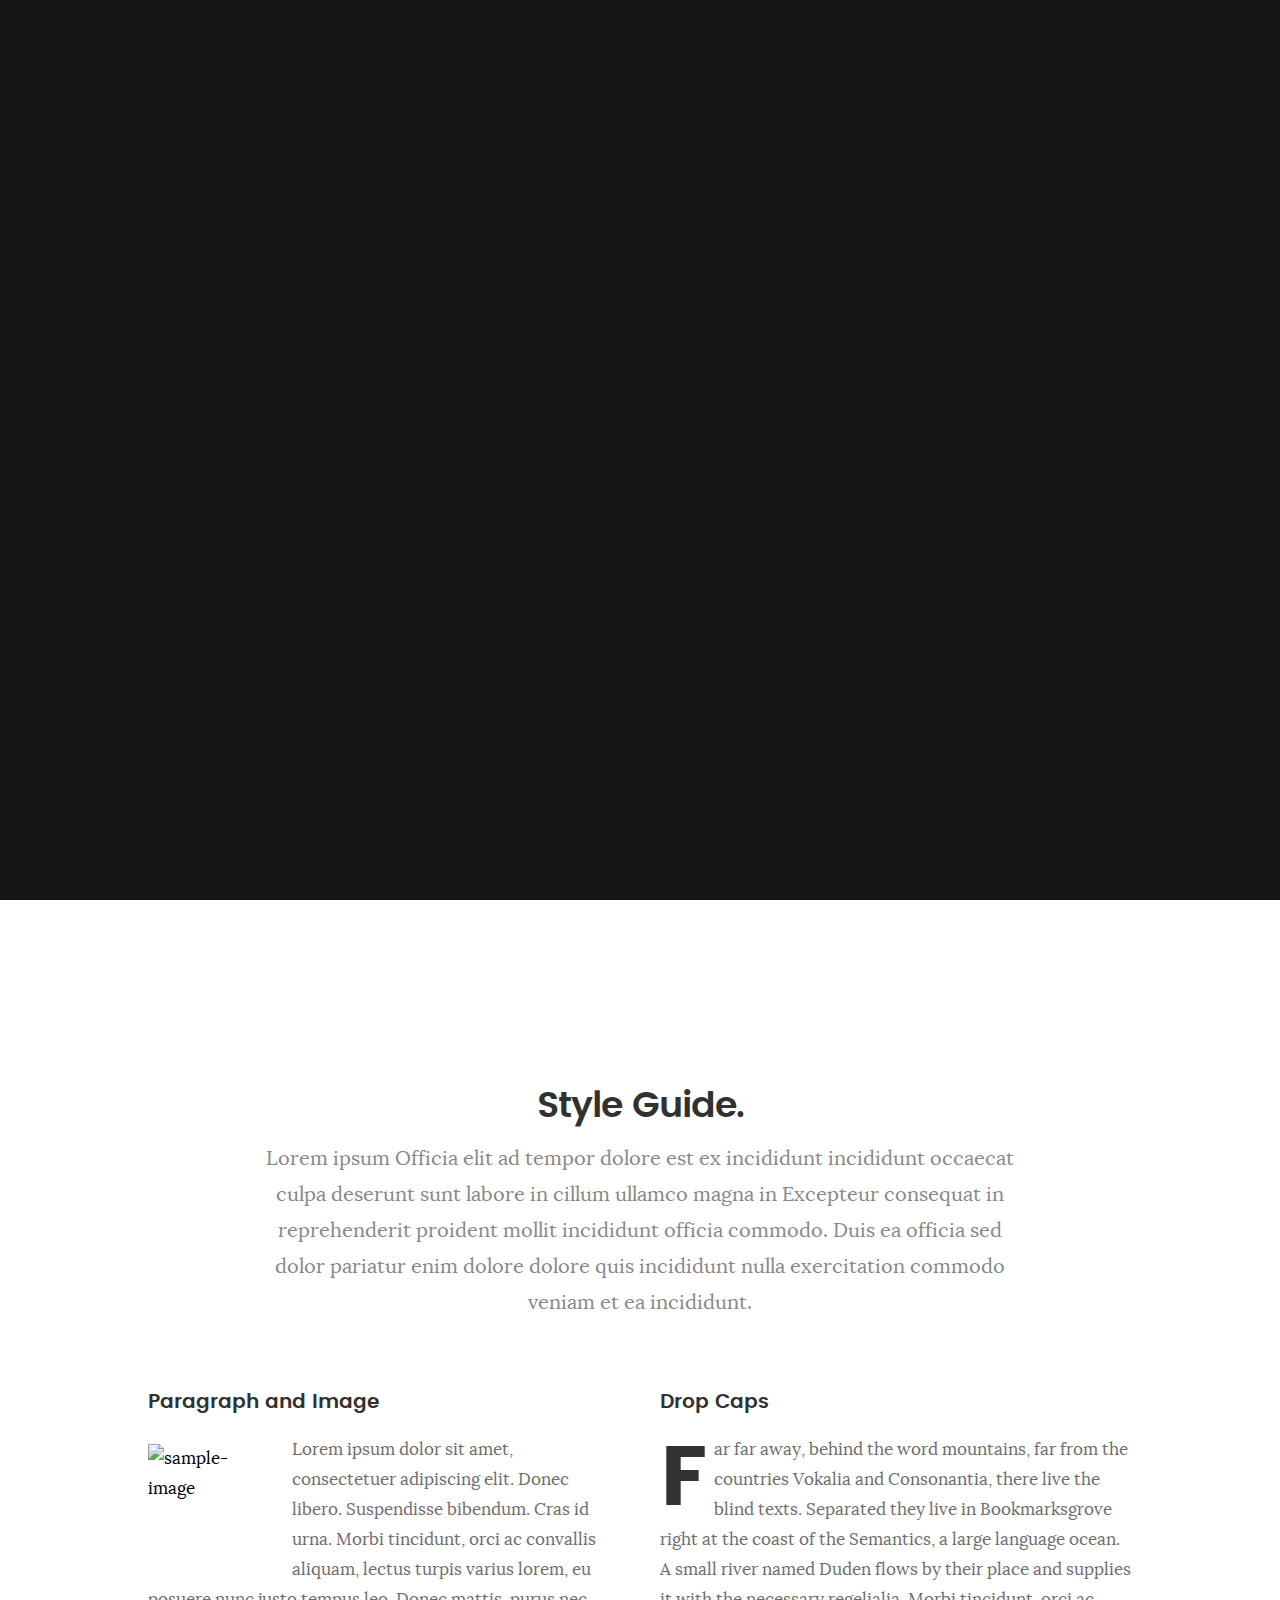
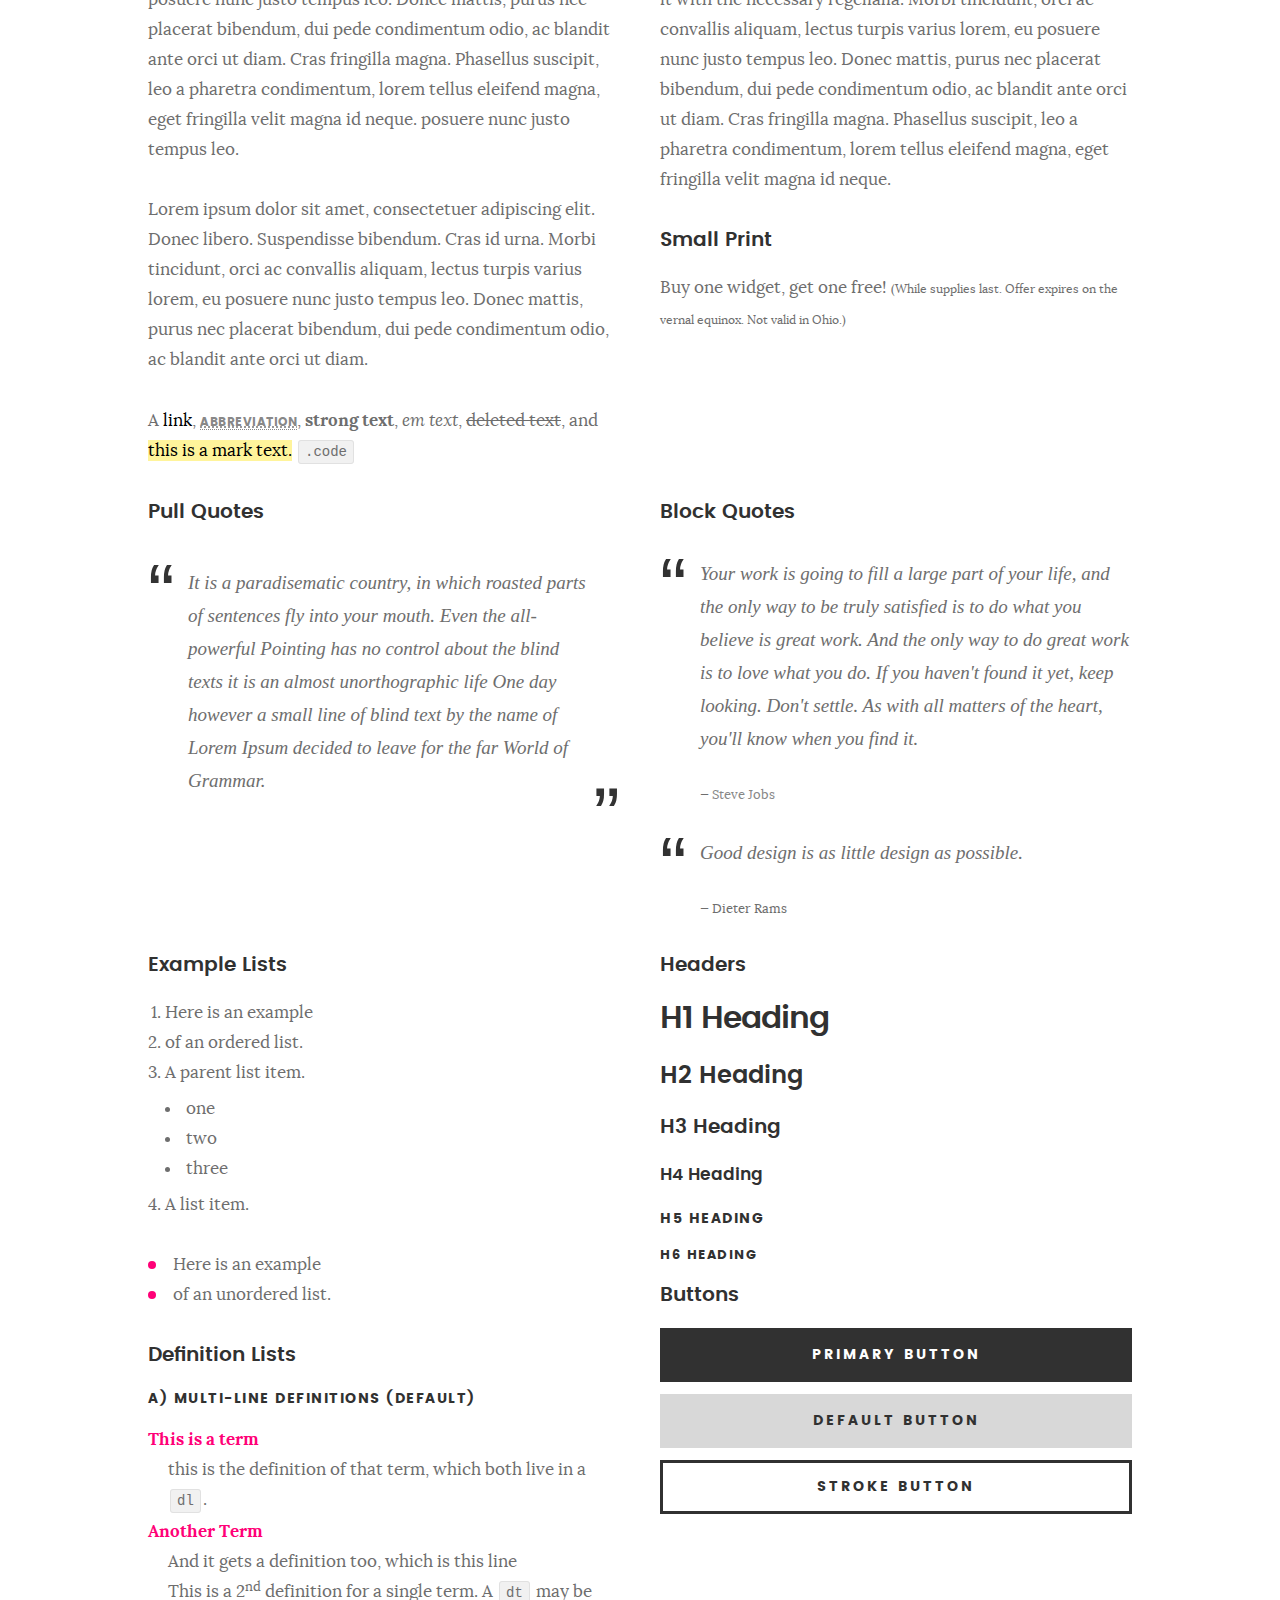
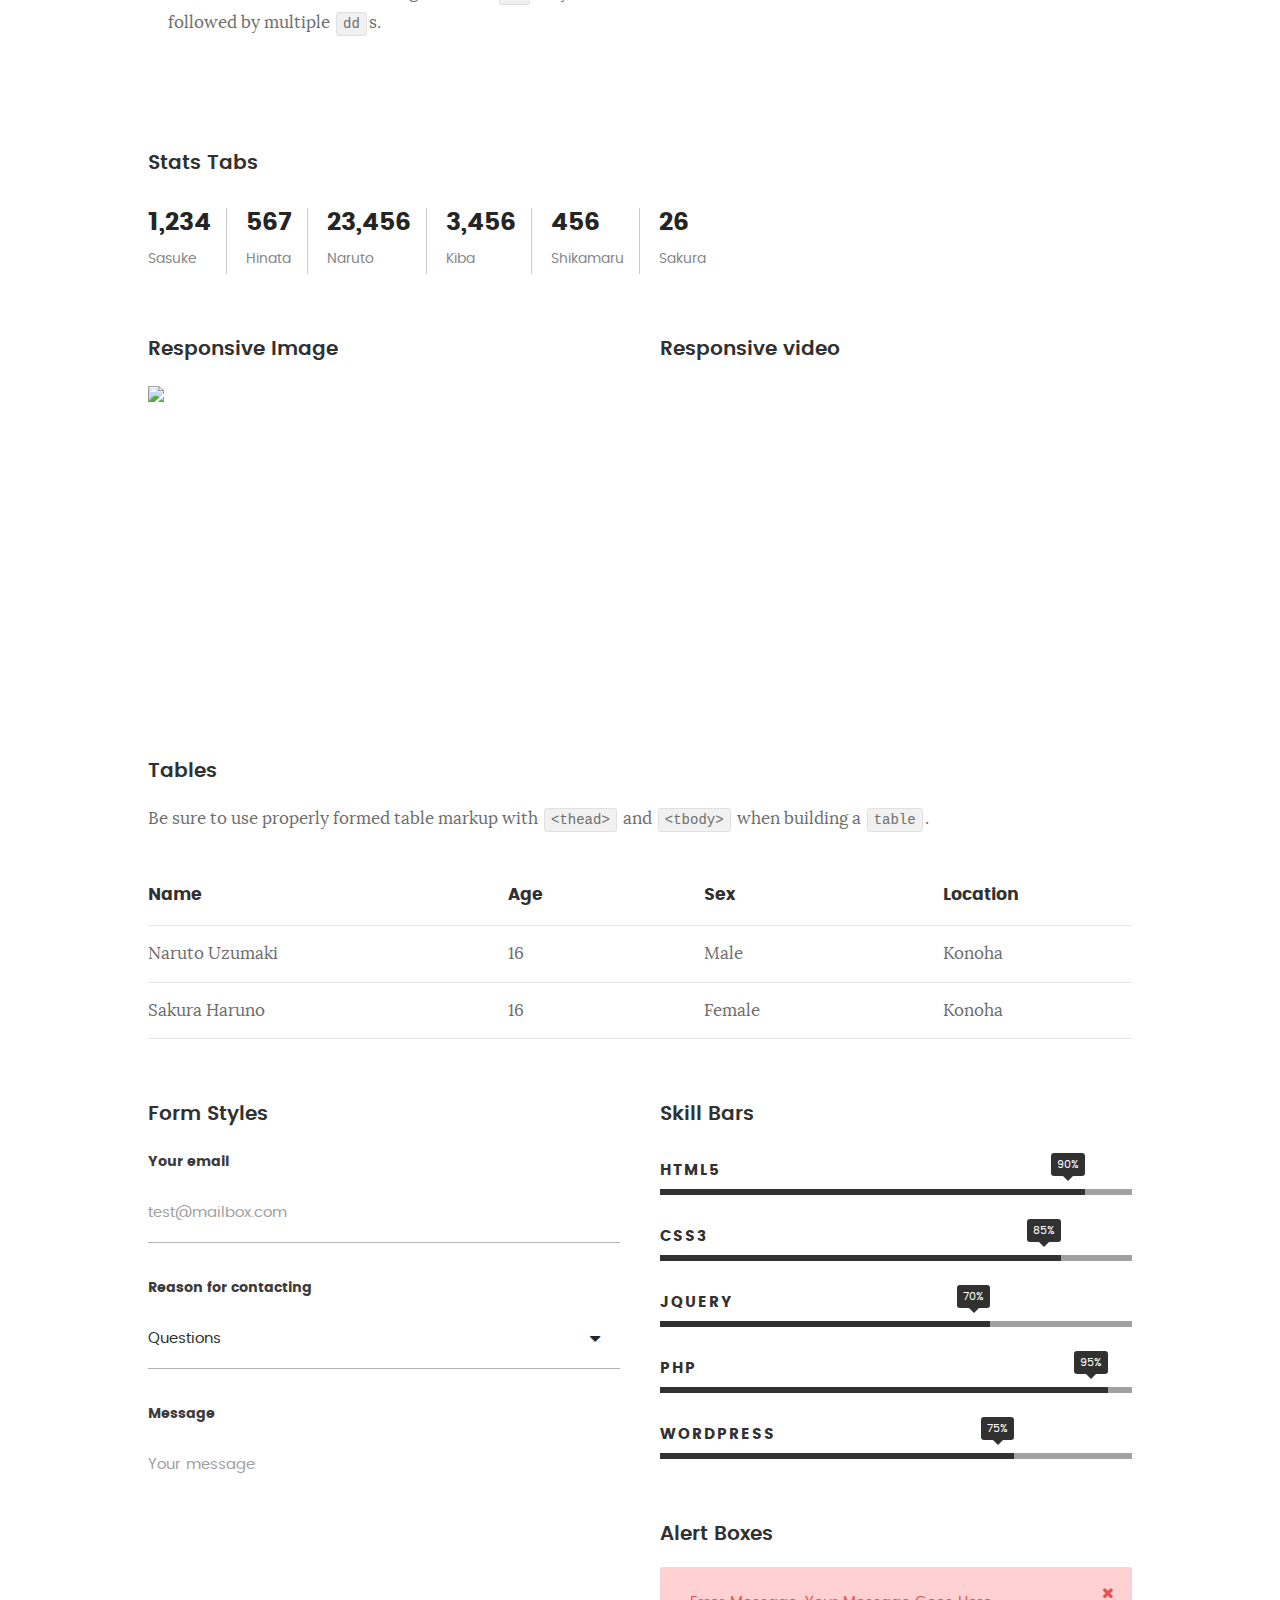
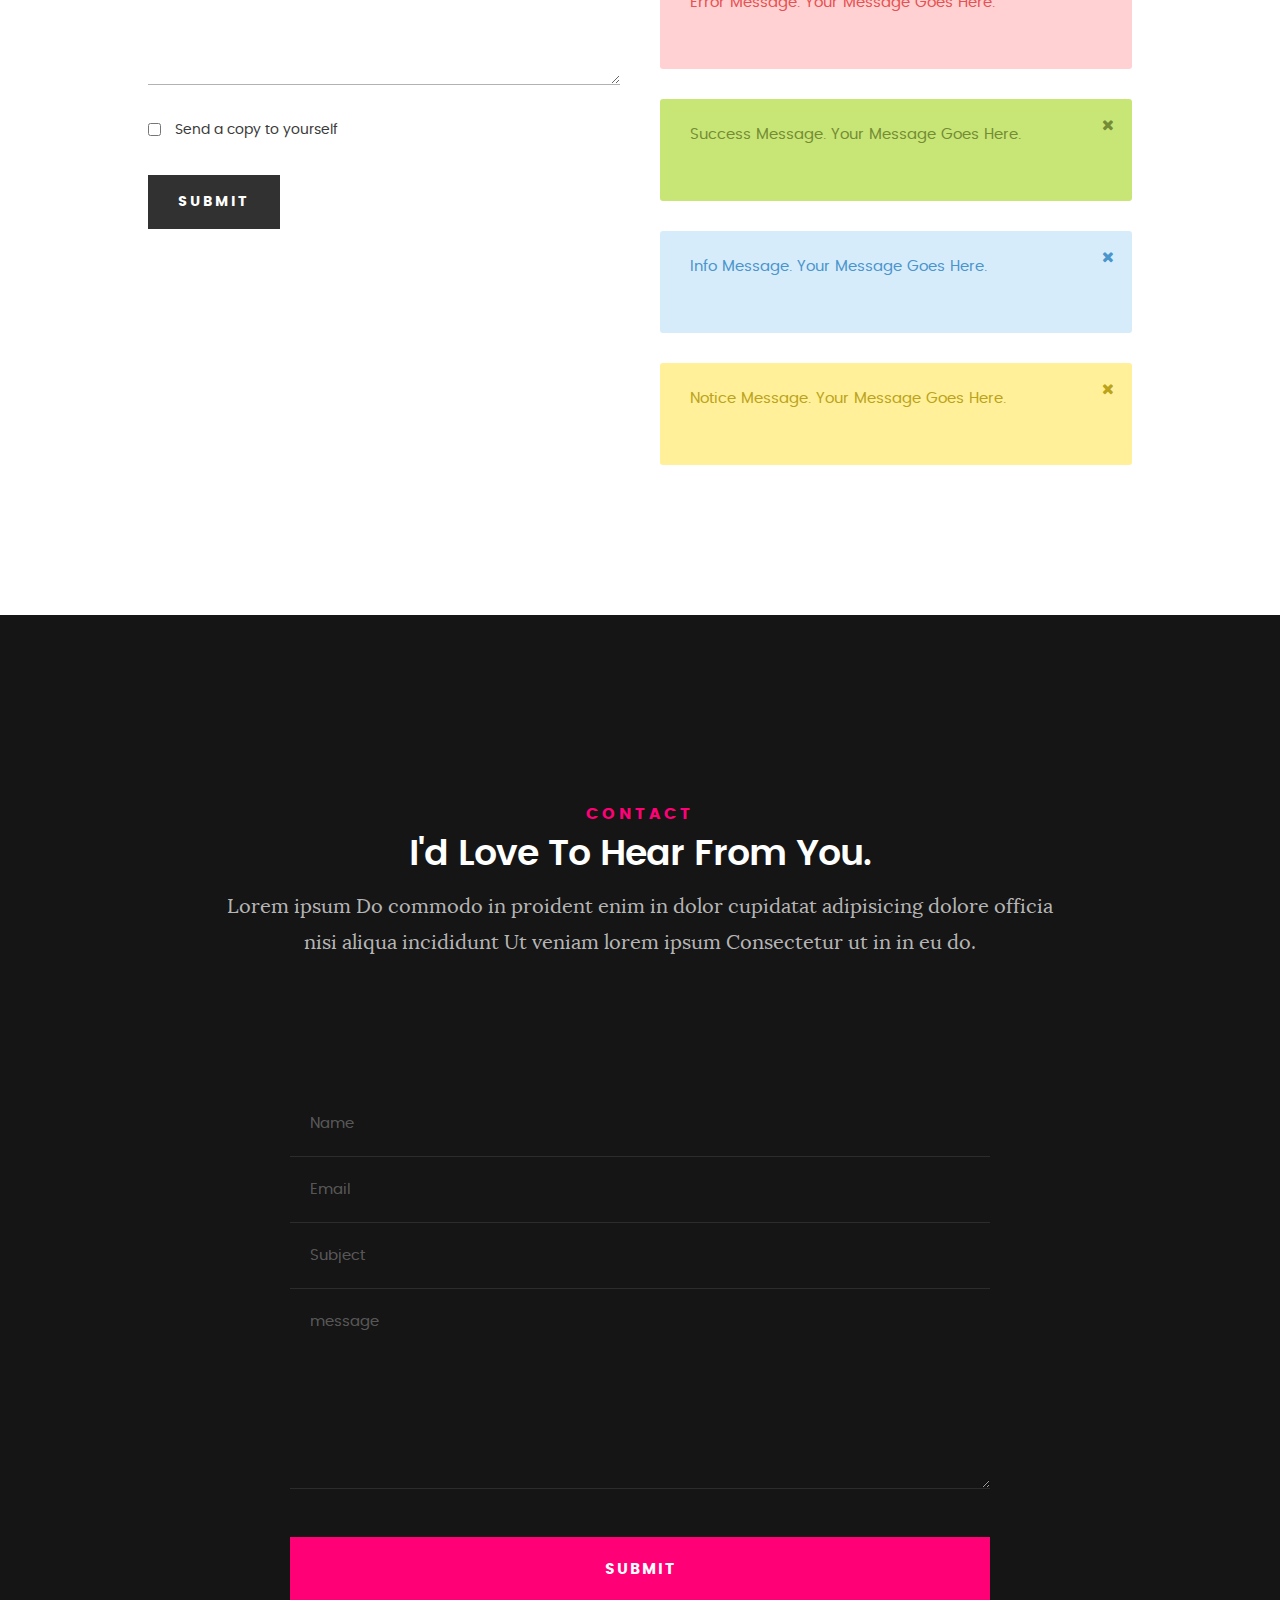
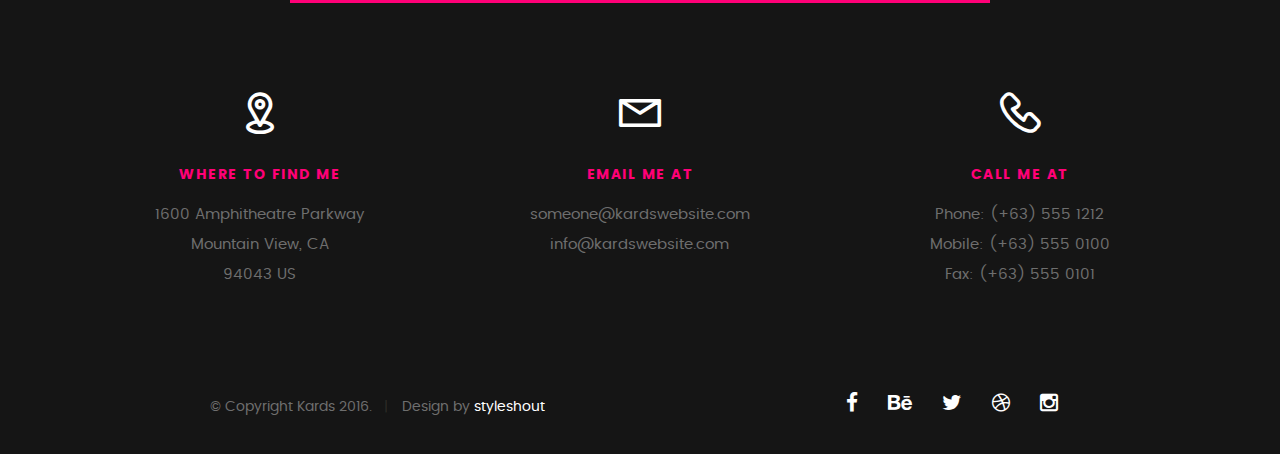
==== styles.html @ dcba4e12 "chore: adding githup-pages template" ====
<!DOCTYPE html>
<!--[if IE 8 ]><html class="no-js oldie ie8" lang="en"> <![endif]-->
<!--[if IE 9 ]><html class="no-js oldie ie9" lang="en"> <![endif]-->
<!--[if (gte IE 9)|!(IE)]><!--><html class="no-js" lang="en"> <!--<![endif]-->
<head>

   <!--- basic page needs
   ================================================== -->
   <meta charset="utf-8">
	<title>Style Demo - Kards</title>
	<meta name="description" content="">  
	<meta name="author" content="">

   <!-- mobile specific metas
   ================================================== -->
	<meta name="viewport" content="width=device-width, initial-scale=1, maximum-scale=1">

 	<!-- CSS
   ================================================== -->
   <link rel="stylesheet" href="css/base.css">  
   <link rel="stylesheet" href="css/main.css">
   <link rel="stylesheet" href="css/vendor.css">

   <style type="text/css" media="screen">

   	#styles { 
   		background: white;
   		padding-top: 12rem;
   		padding-bottom: 12rem;
   	}
   	#styles .row {
   		max-width: 1024px;
     	}
     	#styles .section-intro {
   		max-width: 800px;
     	}
      	
   </style>       

   <!-- script
   ================================================== -->
	<script src="js/modernizr.js"></script>
	<script src="js/pace.min.js"></script>

   <!-- favicons
	================================================== -->
	<link rel="icon" type="image/png" href="favicon.png">

</head>

<body id="top">

	<!-- header 
   ================================================== -->
   <header>   	
   	<div class="row">

   		<div class="top-bar">
   			<a class="menu-toggle" href="#"><span>Menu</span></a>

	   		<div class="logo">
		         <a href="index.html">CVMOHAMAD</a>
		      </div>		      

		   	<nav id="main-nav-wrap">
					<ul class="main-navigation">
						<li><a href="index.html#intro" title="">Home</a></li>
						<li><a href="index.html#about" title="">About</a></li>
						<li><a href="index.html#resume" title="">Resume</a></li>
						<li><a href="index.html#portfolio" title="">Portfolio</a></li>
						<li><a href="index.html#services" title="">Services</a></li>					
						<li><a class="smoothscroll"  href="#contact" title="">Contact</a></li>	
						<li><a href="styles.html" title="">Style Demo</a></li>				
					</ul>
				</nav>    		
   		</div> <!-- /top-bar --> 
   		
   	</div> <!-- /row --> 		
   </header> <!-- /header -->

	<!-- intro section
   ================================================== -->
   <section id="intro">   

   	<div class="intro-overlay"></div>	

   	<div class="intro-content">
   		<div class="row">

   			<div class="col-twelve">

	   			<h5>Hello, World.</h5>
	   			<h1>I'm Juan Dela Cruz.</h1>

	   			<p class="intro-position">
	   				<span>Front-end Developer</span>
	   				<span>UI/UX Designer</span> 
	   			</p>

	   			<a class="button stroke smoothscroll" href="#about" title="">More About Me</a>

	   		</div>  
   			
   		</div>   		 		
   	</div> <!-- /intro-content --> 

   	<ul class="intro-social">        
         <li><a href="#"><i class="fa fa-facebook"></i></a></li>
         <li><a href="#"><i class="fa fa-behance"></i></a></li>
         <li><a href="#"><i class="fa fa-twitter"></i></a></li>
         <li><a href="#"><i class="fa fa-dribbble"></i></a></li>
         <li><a href="#"><i class="fa fa-instagram"></i></a></li>
      </ul> <!-- /intro-social -->      	

   </section> <!-- /intro -->


   <!-- Style Demo
   ================================================== -->
   <section id="styles">

   	<div class="row section-intro">

   		<div class="col-twelve">

   			<h1>Style Guide.</h1>

   			<p class="lead">Lorem ipsum Officia elit ad tempor dolore est ex incididunt incididunt occaecat culpa deserunt sunt labore in cillum ullamco magna in Excepteur consequat in reprehenderit proident mollit incididunt officia commodo.
   			Duis ea officia sed dolor pariatur enim dolore dolore quis incididunt nulla exercitation commodo veniam et ea incididunt.</p>   			

   		</div>

     	</div> <!-- /row -->

     	<div class="row">

     		<div class="col-six tab-full">

		      <h3>Paragraph and Image</h3>

		      <p><a href="#"><img width="120" height="120" class="pull-left" alt="sample-image" src="images/sample-image.jpg"></a>
		  		Lorem ipsum dolor sit amet, consectetuer adipiscing elit. Donec libero. Suspendisse bibendum.
		  		Cras id urna. Morbi tincidunt, orci ac convallis aliquam, lectus turpis varius lorem, eu
		  		posuere nunc justo tempus leo. Donec mattis, purus nec placerat bibendum, dui pede condimentum
		  		odio, ac blandit ante orci ut diam. Cras fringilla magna. Phasellus suscipit, leo a pharetra
		  		condimentum, lorem tellus eleifend magna, eget fringilla velit magna id neque.
		  		posuere nunc justo tempus leo. </p>

		  		<p>
		  		Lorem ipsum dolor sit amet, consectetuer adipiscing elit. Donec libero. Suspendisse bibendum.
		  		Cras id urna. Morbi tincidunt, orci ac convallis aliquam, lectus turpis varius lorem, eu
		  		posuere nunc justo tempus leo. Donec mattis, purus nec placerat bibendum, dui pede condimentum
		  		odio, ac blandit ante orci ut diam.	
 			   </p>

            <p>A <a href="#">link</a>,
  			   <abbr title="this really isn't a very good description">abbreviation</abbr>,
  			   <strong>strong text</strong>,
            <em>em text</em>,
  			   <del>deleted text</del>, and
            <mark>this is a mark text.</mark>
            <code>.code</code>
          	</p>

         </div>

         <div class="col-six tab-full">

            <h3>Drop Caps</h3>

	         <p class="drop-cap">Far far away, behind the word mountains, far from the countries Vokalia and Consonantia,
	         there live the blind texts. Separated they live in Bookmarksgrove right at the coast of the
	         Semantics, a large language ocean. A small river named Duden flows by their place and supplies it with the necessary regelialia. Morbi tincidunt, orci ac convallis aliquam, lectus turpis varius lorem, eu	posuere nunc justo tempus leo. Donec mattis, purus nec placerat bibendum, dui pede condimentum odio, ac blandit ante orci ut diam. Cras fringilla magna. Phasellus suscipit, leo a pharetra condimentum, lorem tellus eleifend magna, eget fringilla velit magna id neque.
		  		</p>

		      <h3>Small Print</h3>

		      <p>Buy one widget, get one free!
		  		<small>(While supplies last. Offer expires on the vernal equinox. Not valid in Ohio.)</small>
		  		</p>

		   </div>	         

		</div> <!-- /row -->

		<div class="row">

		  	<div class="col-six tab-full">

		      <h3>Pull Quotes</h3>

		      <aside class="pull-quote">
				   <blockquote>
					   <p>It is a paradisematic country, in which roasted parts of
		            sentences fly into your mouth. Even the all-powerful Pointing has no control about the blind
		            texts it is an almost unorthographic life One day however a small line of blind text by the name
		            of Lorem Ipsum decided to leave for the far World of Grammar.</p>
					</blockquote>
				</aside>

		   </div>

		   <div class="col-six tab-full">

		      <h3>Block Quotes</h3>

		      <blockquote cite="http://where-i-got-my-info-from.com">
				   <p>Your work is going to fill a large part of your life, and the only way to be truly satisfied is
		         to do what you believe is great work. And the only way to do great work is to love what you do.
		         If you haven't found it yet, keep looking. Don't settle. As with all matters of the heart, you'll know when you find it.
		         </p>
		
					<cite>
					   <a href="#">Steve Jobs</a>
					</cite>
			   </blockquote>

		      <blockquote>
		         <p>Good design is as little design as possible.</p>
		         <cite>Dieter Rams</cite>
		      </blockquote>

		   </div>

		</div> <!-- /row -->

		<div class="row half-bottom">

		 	<div class="col-six tab-full">

		      <h3>Example Lists</h3>

		      <ol>
				   <li>Here is an example</li>
				   <li>of an ordered list.</li>
				   <li>A parent list item.
				   	<ul>
				   		<li>one</li>
				   		<li>two</li>
				   		<li>three</li>
				   	</ul>
				   </li>
				   <li>A list item.</li>
			   </ol>

		      <ul class="disc">
				   <li>Here is an example</li>
				   <li>of an unordered list.</li>
			   </ul>	

			   <h3>Definition Lists</h3>	            

		      <h5>a) Multi-line Definitions (default)</h5>

		      <dl>
				   <dt><strong>This is a term</strong></dt>
				      <dd>this is the definition of that term, which both live in a <code>dl</code>.</dd>
				   <dt><strong>Another Term</strong></dt>
				      <dd>And it gets a definition too, which is this line</dd>
				      <dd>This is a 2<sup>nd</sup> definition for a single term. A <code>dt</code> may be followed by multiple <code>dd</code>s.</dd>
			   </dl>

		   </div>

		   <div class="col-six tab-full">		                  

		      <h3>Headers</h3>

		      <h1>H1 Heading</h1>
		      <h2>H2 Heading</h2>
		      <h3>H3 Heading</h3>
		      <h4>H4 Heading</h4>
		      <h5>H5 Heading</h5>
		      <h6>H6 Heading</h6>

		      <h3>Buttons</h3>

		    	<p>
		     		<a class="button button-primary full-width" href="#">Primary Button</a>
		     		<a class="button full-width" href="#">Default Button</a>
		     		<a class="button stroke full-width" href="#">Stroke Button</a>
		     	</p>

		   </div>

		</div> <!-- /row -->

		<div class="row">

		   <div class="col-twelve">

		    	<h3>Stats Tabs</h3>

		      <ul class="stats-tabs">
				   <li><a href="#">1,234 <em>Sasuke</em></a></li>
				   <li><a href="#">567 <em>Hinata</em></a></li>
				   <li><a href="#">23,456 <em>Naruto</em></a></li>
				   <li><a href="#">3,456 <em>Kiba</em></a></li>
				   <li><a href="#">456 <em>Shikamaru</em></a></li>
				   <li><a href="#">26 <em>Sakura</em></a></li>
				</ul>	      		

		   </div>	      	

		</div> <!-- /row -->

		<div class="row half-bottom">

      	<div class="col-six tab-full">

      		<h3>Responsive Image</h3>

      		<p><img src="images/portfolio/modals/m-lighthouse.jpg"></p>

      	</div>

      	<div class="col-six tab-full">

      		<h3>Responsive video</h3>

      		<div class="fluid-video-wrapper">
                  <iframe src="http://player.vimeo.com/video/14592941?title=0&amp;byline=0&amp;portrait=0&amp;color=F64B39" width="500" height="281" frameborder="0" webkitallowfullscreen mozallowfullscreen allowfullscreen></iframe> 
            </div>

      	</div>
      	
      </div> <!-- /row -->

      <div class="row add-bottom">

      	<div class="col-twelve">

      		<h3>Tables</h3>
      		<p>Be sure to use properly formed table markup with <code>&lt;thead&gt;</code> and <code>&lt;tbody&gt;</code> when building a <code>table</code>.</p>

      		<div class="table-responsive">

      			<table>
					  <thead>
					    <tr>
					      <th>Name</th>
					      <th>Age</th>
					      <th>Sex</th>
					      <th>Location</th>					    
					    </tr>
					  </thead>
					  <tbody>
					    <tr>
					      <td>Naruto Uzumaki</td>
					      <td>16</td>
					      <td>Male</td>
					      <td>Konoha</td>					    
					    </tr>
					    <tr>
					      <td>Sakura Haruno</td>
					      <td>16</td>
					      <td>Female</td>
					      <td>Konoha</td>			    
					    </tr>
					  </tbody>
					</table>

      		</div>     		

      	</div>
      	
      </div> <!--row -->

      <div class="row">

		   <div class="col-six tab-full">

		      <h3>Form Styles</h3>

		         <form>
			        	<div>
			         	<label for="sampleInput">Your email</label>
			         	<input class="full-width" type="email" placeholder="test@mailbox.com" id="sampleInput">
			         </div>
			         <div>
			         	<label for="sampleRecipientInput">Reason for contacting</label>
			         	<div class="ss-custom-select">
			         		<select class="full-width" id="sampleRecipientInput">
				           		<option value="Option 1">Questions</option>
				           		<option value="Option 2">Report</option>
				           		<option value="Option 3">Others</option>
				         	</select>
			         	</div>			         	
			         </div>
			       
			       	<label for="exampleMessage">Message</label>
			       	<textarea class="full-width" placeholder="Your message" id="exampleMessage"></textarea>

			        	<label class="add-bottom">
			           	<input type="checkbox">			            
			           	<span class="label-text">Send a copy to yourself</span>
			        	</label>
			       
			        	<input class="button-primary" type="submit" value="Submit">

			      </form>	            

		      </div>

		      <div class="col-six tab-full">

		      		<h3>Skill Bars</h3>

		      		<ul class="skill-bars">
						   <li>
						   	<div class="progress percent90"><span>90%</span></div>
						   	<strong>HTML5</strong>
						   </li>
						   <li>
						   	<div class="progress percent85"><span>85%</span></div>
						   	<strong>CSS3</strong>
						   </li>
						   <li>
						   	<div class="progress percent70"><span>70%</span></div>
						   	<strong>JQuery</strong>
						   </li>
						   <li>
						   	<div class="progress percent95"><span>95%</span></div>
						   	<strong>PHP</strong>
						   </li>
						   <li>

						   	<div class="progress percent75"><span>75%</span></div>
						   	<strong>Wordpress</strong>
						   </li>
		      
						</ul> <!-- /skill-bars -->

			        
			        <h3>Alert Boxes</h3> 
			        
			        <div class="alert-box ss-error hideit">
				        <p>Error Message. Your Message Goes Here.</p>
				        <i class="fa fa-times close"></i>
			        </div><!-- /error -->
			        
			        <div class="alert-box ss-success hideit">
				        <p>Success Message. Your Message Goes Here.</p>
				        <i class="fa fa-times close"></i>
			        </div><!-- /success -->
			        
			        <div class="alert-box ss-info hideit">
				         <p>Info Message. Your Message Goes Here.</p>
				        <i class="fa fa-times close"></i>
			        </div><!-- /info -->
			        
			        <div class="alert-box ss-notice hideit">
				        <p>Notice Message. Your Message Goes Here.</p>
				        <i class="fa fa-times close"></i>
			        </div><!-- /notice -->
			        
			  </div>	         

		</div> <!-- /row -->
		   	
   </section> <!--styles -->	

	
   <!-- contact
   ================================================== -->
	<section id="contact">

		<div class="row section-intro">
   		<div class="col-twelve">

   			<h5>Contact</h5>
   			<h1>I'd Love To Hear From You.</h1>

   			<p class="lead">Lorem ipsum Do commodo in proident enim in dolor cupidatat adipisicing dolore officia nisi aliqua incididunt Ut veniam lorem ipsum Consectetur ut in in eu do.</p>

   		</div> 
   	</div> <!-- /section-intro -->

   	<div class="row contact-form">

   		<div class="col-twelve">

            <!-- form -->
            <form name="contactForm" id="contactForm" method="post" action="">
      			<fieldset>

                  <div class="form-field">
 						   <input name="contactName" type="text" id="contactName" placeholder="Name" value="" minlength="2" required="">
                  </div>
                  <div class="form-field">
	      			   <input name="contactEmail" type="email" id="contactEmail" placeholder="Email" value="" required="">
	               </div>
                  <div class="form-field">
	     				   <input name="contactSubject" type="text" id="contactSubject" placeholder="Subject" value="">
	               </div>                       
                  <div class="form-field">
	                 	<textarea name="contactMessage" id="contactMessage" placeholder="message" rows="10" cols="50" required=""></textarea>
	               </div>                      
                 <div class="form-field">
                     <button class="submitform">Submit</button>
                     <div id="submit-loader">
                        <div class="text-loader">Sending...</div>                             
       				      <div class="s-loader">
								  	<div class="bounce1"></div>
								  	<div class="bounce2"></div>
								  	<div class="bounce3"></div>
								</div>
							</div>
                  </div>

      			</fieldset>
      		</form> <!-- Form End -->

            <!-- contact-warning -->
            <div id="message-warning"></div>            
            <!-- contact-success -->
      		<div id="message-success">
               <i class="fa fa-check"></i>Your message was sent, thank you!<br>
      		</div>

         </div> <!-- /col-twelve -->
   		
   	</div> <!-- /contact-form -->

   	<div class="row contact-info">

   		<div class="col-four tab-full">

   			<div class="icon">
   				<i class="icon-pin"></i>
   			</div>

   			<h5>Where to find me</h5>

   			<p>
            1600 Amphitheatre Parkway<br>
            Mountain View, CA<br>
            94043 US
            </p>

   		</div>

   		<div class="col-four tab-full collapse">

   			<div class="icon">
   				<i class="icon-mail"></i>
   			</div>

   			<h5>Email Me At</h5>

   			<p>someone@kardswebsite.com<br>
			   	info@kardswebsite.com			     
			   </p>

   		</div>

   		<div class="col-four tab-full">

   			<div class="icon">
   				<i class="icon-phone"></i>
   			</div>

   			<h5>Call Me At</h5>

   			<p>Phone: (+63) 555 1212<br>
			   	Mobile: (+63) 555 0100<br>
			     	Fax: (+63) 555 0101
			   </p>

   		</div>
   		
   	</div> <!-- /contact-info -->
		
	</section> <!-- /contact -->


   <!-- footer
   ================================================== -->

   <footer>
     	<div class="row">

     		<div class="col-six tab-full pull-right social">

     			<ul class="footer-social">        
			      <li><a href="#"><i class="fa fa-facebook"></i></a></li>
			      <li><a href="#"><i class="fa fa-behance"></i></a></li>
			      <li><a href="#"><i class="fa fa-twitter"></i></a></li>
			      <li><a href="#"><i class="fa fa-dribbble"></i></a></li>
			      <li><a href="#"><i class="fa fa-instagram"></i></a></li>
			   </ul> 
	      		
	      </div>

      	<div class="col-six tab-full">
	      	<div class="copyright">
		        	<span>© Copyright Kards 2016.</span> 
		        	<span>Design by <a href="http://www.styleshout.com/">styleshout</a></span>	         	
		         </div>		                  
	      	</div>

	      	<div id="go-top">
		         <a class="smoothscroll" title="Back to Top" href="#top"><i class="fa fa-long-arrow-up"></i></a>
		      </div>

      	</div> <!-- /row -->     	
   </footer>    

   <div id="preloader"> 
    	<div id="loader"></div>
   </div> 

   <!-- Java Script
   ================================================== --> 
   <script src="js/jquery-2.1.3.min.js"></script>
   <script src="js/plugins.js"></script>
   <script src="js/main.js"></script>

</body>

</html>
---- css/base.css ----
/**
 * ===================================================================
 *
 *  Kards v1.0 Base Stylesheet
 *  url: styleshout.com
 *  03-01-2016
 *  ------------------------------------------------------------------
 *  TOC:
 *  01. reset
 *  02. basic/base setup styles
 *  03. grid
 *  04. MISC
 *
 * ===================================================================
 */

/**
 * ===================================================================
 * 01. reset - normalize.css v3.0.2 | MIT License | git.io/normalize
 *
 * -------------------------------------------------------------------
 */
html {
	font-family: sans-serif;
	-ms-text-size-adjust: 100%;
	-webkit-text-size-adjust: 100%;
}

body {
	margin: 0;
}

article,
aside,
details,
figcaption,
figure,
footer,
header,
hgroup,
main,
menu,
nav,
section,
summary {
	display: block;
}

audio,
canvas,
progress,
video {
	display: inline-block;
	vertical-align: baseline;
}

audio:not([controls]) {
	display: none;
	height: 0;
}

[hidden],
template {
	display: none;
}

a {
	background: transparent;
}

a:active,
a:hover {
	outline: 0;
}

abbr[title] {
	border-bottom: 1px dotted;
}

b,
strong {
	font-weight: bold;
}

dfn {
	font-style: italic;
}

h1 {
	font-size: 2em;
	margin: 0.67em 0;
}

mark {
	background: #ff0;
	color: #000;
}

small {
	font-size: 80%;
}

sub,
sup {
	font-size: 75%;
	line-height: 0;
	position: relative;
	vertical-align: baseline;
}

sup {
	top: -0.5em;
}

sub {
	bottom: -0.25em;
}

img {
	border: 0;
}

svg:not(:root) {
	overflow: hidden;
}

figure {
	margin: 1em 40px;
}

hr {
	-moz-box-sizing: content-box;
	box-sizing: content-box;
	height: 0;
}

pre {
	overflow: auto;
}

code,
kbd,
pre,
samp {
	font-family: monospace, monospace;
	font-size: 1em;
}

button,
input,
optgroup,
select,
textarea {
	color: inherit;
	font: inherit;
	margin: 0;
}

button {
	overflow: visible;
}

button,
select {
	text-transform: none;
}

button,
html input[type="button"],
input[type="reset"],
input[type="submit"] {
	-webkit-appearance: button;
	cursor: pointer;
}

button[disabled],
html input[disabled] {
	cursor: default;
}

button::-moz-focus-inner,
input::-moz-focus-inner {
	border: 0;
	padding: 0;
}

input {
	line-height: normal;
}

input[type="checkbox"],
input[type="radio"] {
	box-sizing: border-box;
	padding: 0;
}

input[type="number"]::-webkit-inner-spin-button,
input[type="number"]::-webkit-outer-spin-button {
	height: auto;
}

input[type="search"] {
	-webkit-appearance: textfield;
	-moz-box-sizing: content-box;
	-webkit-box-sizing: content-box;
	box-sizing: content-box;
}

input[type="search"]::-webkit-search-cancel-button,
input[type="search"]::-webkit-search-decoration {
	-webkit-appearance: none;
}

fieldset {
	border: 1px solid #c0c0c0;
	margin: 0 2px;
	padding: 0.35em 0.625em 0.75em;
}

legend {
	border: 0;
	padding: 0;
}

textarea {
	overflow: auto;
}

optgroup {
	font-weight: bold;
}

table {
	border-collapse: collapse;
	border-spacing: 0;
}

td,
th {
	padding: 0;
}

/**
 * ===================================================================
 * 02. basic/base setup styles - (_basic.scss)
 *
 * -------------------------------------------------------------------
 */
html {
	font-size: 62.5%;
	box-sizing: border-box;
}

*,
*::before,
*::after {
	box-sizing: inherit;
}

body {
	font-weight: normal;
	line-height: 1;
	text-rendering: optimizeLegibility;
	word-wrap: break-word;
	-webkit-overflow-scrolling: touch;
	-webkit-text-size-adjust: none;
}

body,
input,
button {
	-moz-osx-font-smoothing: grayscale;
	-webkit-font-smoothing: antialiased;
}

/**
 * Media - (_basic.scss)
 * -------------------------------------------------------------------
 */
img,
video {
	max-width: 100%;
	height: auto;
}

/**
 * Typography resets - (_basic.scss)
 * -------------------------------------------------------------------
 */
div,
dl,
dt,
dd,
ul,
ol,
li,
h1,
h2,
h3,
h4,
h5,
h6,
pre,
form,
p,
blockquote,
th,
td {
	margin: 0;
	padding: 0;
}

h1,
h2,
h3,
h4,
h5,
h6 {
	-webkit-font-variant-ligatures: common-ligatures;
	-moz-font-variant-ligatures: common-ligatures;
	font-variant-ligatures: common-ligatures;
	text-rendering: optimizeLegibility;
}

em,
i {
	font-style: italic;
	line-height: inherit;
}

strong,
b {
	font-weight: bold;
	line-height: inherit;
}

small {
	font-size: 60%;
	line-height: inherit;
}

ol,
ul {
	list-style: none;
}

li {
	display: block;
}

/**
 * links - (_basic.scss)
 * -------------------------------------------------------------------
 */
a {
	text-decoration: none;
	line-height: inherit;
}

a img {
	border: none;
}

/**
 * inputs - (_basic.scss)
 * -------------------------------------------------------------------
 */
fieldset {
	margin: 0;
	padding: 0;
}

input[type="email"],
input[type="number"],
input[type="search"],
input[type="text"],
input[type="tel"],
input[type="url"],
input[type="password"],
textarea {
	-webkit-appearance: none;
	-moz-appearance: none;
	-ms-appearance: none;
	-o-appearance: none;
	appearance: none;
}

/**
 * ===================================================================
 * 03. grid - (_grid.scss)
 *
 * -------------------------------------------------------------------
 */
.row {
	width: 94%;
	max-width: 1140px;
	margin: 0 auto;
}

.row:before,
.row:after {
	content: "";
	display: table;
}

.row:after {
	clear: both;
}

.row .row {
	width: auto;
	max-width: none;
	margin-left: -20px;
	margin-right: -20px;
}

[class*="col-"],
.bgrid {
	float: left;
}

[class*="col-"] + [class*="col-"].end {
	float: right;
}

[class*="col-"] {
	padding: 0 20px;
}

.col-one {
	width: 8.33333%;
}

.col-two,
.col-1-6 {
	width: 16.66667%;
}

.col-three,
.col-1-4 {
	width: 25%;
}

.col-four,
.col-1-3 {
	width: 33.33333%;
}

.col-five {
	width: 41.66667%;
}

.col-six,
.col-1-2 {
	width: 50%;
}

.col-seven {
	width: 58.33333%;
}

.col-eight,
.col-2-3 {
	width: 66.66667%;
}

.col-nine,
.col-3-4 {
	width: 75%;
}

.col-ten,
.col-5-6 {
	width: 83.33333%;
}

.col-eleven {
	width: 91.66667%;
}

.col-twelve,
.col-full {
	width: 100%;
        margin-top: 64px;
}


/**
 * small screens - (_grid.scss)
 * ---------------------------------------------------------------
 */
@media screen and (max-width:1024px) {
	.row .row {
		margin-left: -18px;
		margin-right: -18px;
	}

	[class*="col-"] {
		padding: 0 18px;
	}

}

/**
 * tablets - (_grid.scss)
 * ---------------------------------------------------------------
 */
@media screen and (max-width:768px) {
	.row {
		width: auto;
		padding-left: 30px;
		padding-right: 30px;
	}

	.row .row {
		padding-left: 0;
		padding-right: 0;
		margin-left: -15px;
		margin-right: -15px;
	}

	[class*="col-"] {
		padding: 0 15px;
	}

	.tab-1-4 {
		width: 25%;
	}

	.tab-1-3 {
		width: 33.33333%;
	}

	.tab-1-2 {
		width: 50%;
	}

	.tab-2-3 {
		width: 66.66667%;
	}

	.tab-3-4 {
		width: 75%;
	}

	.tab-full {
		width: 100%;
	}

}

/**
 * large mobile devices - (_grid.scss)
 * ---------------------------------------------------------------
 */
@media screen and (max-width:600px) {
	.row {
		padding-left: 25px;
		padding-right: 25px;
	}

	.row .row {
		margin-left: -10px;
		margin-right: -10px;
	}

	[class*="col-"] {
		padding: 0 10px;
	}

	.mob-1-4 {
		width: 25%;
	}

	.mob-1-2 {
		width: 50%;
	}

	.mob-3-4 {
		width: 75%;
	}

	.mob-full {
		width: 100%;
	}

}

/**
 * small mobile devices - (_grid.scss)
 * ---------------------------------------------------------------
 */
@media screen and (max-width:400px) {
	.row .row {
		padding-left: 0;
		padding-right: 0;
		margin-left: 0;
		margin-right: 0;
	}

	[class*="col-"] {
		width: 100% !important;
		float: none !important;
		clear: both !important;
		margin-left: 0;
		margin-right: 0;
		padding: 0;
	}

	[class*="col-"] + [class*="col-"].end {
		float: none;
	}

}

/**
 * ===================================================================
 * block grids - (_grid.scss)
 *
 * -------------------------------------------------------------------
 */
[class*="block-"]:before,
[class*="block-"]:after {
	content: "";
	display: table;
}

[class*="block-"]:after {
	clear: both;
}

.block-1-6 .bgrid {
	width: 16.66667%;
}

.block-1-4 .bgrid {
	width: 25%;
}

.block-1-3 .bgrid {
	width: 33.33333%;
}

.block-1-2 .bgrid {
	width: 50%;
}

/**
 * Clearing for block grid columns. Allow columns with
 * different heights to align properly.
 */
.block-1-6 .bgrid:nth-child(6n+1),
.block-1-4 .bgrid:nth-child(4n+1),
.block-1-3 .bgrid:nth-child(3n+1),
.block-1-2 .bgrid:nth-child(2n+1) {
	clear: both;
}

/**
 * small screens - (_grid.scss)
 * ---------------------------------------------------------------
 */
@media screen and (max-width:1024px) {
	.block-s-1-6 .bgrid {
		width: 16.66667%;
	}

	.block-s-1-4 .bgrid {
		width: 25%;
	}

	.block-s-1-3 .bgrid {
		width: 33.33333%;
	}

	.block-s-1-2 .bgrid {
		width: 50%;
	}

	.block-s-full .bgrid {
		width: 100%;
		clear: both;
	}

	[class*="block-s-"] .bgrid:nth-child(n) {
		clear: none;
	}

	.block-s-1-6 .bgrid:nth-child(6n+1),
	.block-s-1-4 .bgrid:nth-child(4n+1),
	.block-s-1-3 .bgrid:nth-child(3n+1),
	.block-s-1-2 .bgrid:nth-child(2n+1) {
		clear: both;
	}

}

/**
 * tablets - (_grid.scss)
 * ---------------------------------------------------------------
 */
@media screen and (max-width:768px) {
	.block-tab-1-6 .bgrid {
		width: 16.66667%;
	}

	.block-tab-1-4 .bgrid {
		width: 25%;
	}

	.block-tab-1-3 .bgrid {
		width: 33.33333%;
	}

	.block-tab-1-2 .bgrid {
		width: 50%;
	}

	.block-tab-full .bgrid {
		width: 100%;
		clear: both;
	}

	[class*="block-tab-"] .bgrid:nth-child(n) {
		clear: none;
	}

	.block-tab-1-6 .bgrid:nth-child(6n+1),
	.block-tab-1-4 .bgrid:nth-child(4n+1),
	.block-tab-1-3 .bgrid:nth-child(3n+1),
	.block-tab-1-2 .bgrid:nth-child(2n+1) {
		clear: both;
	}

}

/**
 * large mobile devices - (_grid.scss)
 * ---------------------------------------------------------------
 */
@media screen and (max-width:600px) {
	.block-mob-1-6 .bgrid {
		width: 16.66667%;
	}

	.block-mob-1-4 .bgrid {
		width: 25%;
	}

	.block-mob-1-3 .bgrid {
		width: 33.33333%;
	}

	.block-mob-1-2 .bgrid {
		width: 50%;
	}

	.block-mob-full .bgrid {
		width: 100%;
		clear: both;
	}

	[class*="block-mob-"] .bgrid:nth-child(n) {
		clear: none;
	}

	.block-mob-1-6 .bgrid:nth-child(6n+1),
	.block-mob-1-4 .bgrid:nth-child(4n+1),
	.block-mob-1-3 .bgrid:nth-child(3n+1),
	.block-mob-1-2 .bgrid:nth-child(2n+1) {
		clear: both;
	}

}

/**
 * stack on small mobile devices - (_grid.scss)
 * ---------------------------------------------------------------
 */
@media screen and (max-width:400px) {
	.stack .bgrid {
		width: 100% !important;
		float: none !important;
		clear: both !important;
		margin-left: 0;
		margin-right: 0;
	}

}

/**
 * ===================================================================
 * 04. MISC  - (_grid.scss)
 *
 * -------------------------------------------------------------------
 */

/**
 * Clearing - (http://nicolasgallagher.com/micro-clearfix-hack/
 */
.group:before,
.group:after {
	content: "";
	display: table;
}

.group:after {
	clear: both;
}

/**
 * Misc Helper Styles
 */
.hide {
	display: none;
}

.invisible {
	visibility: hidden;
}

.antialiased {
	-webkit-font-smoothing: antialiased;
	-moz-osx-font-smoothing: grayscale;
}

.remove-bottom {
	margin-bottom: 0;
}

.half-bottom {
	margin-bottom: 1.5rem !important;
}

.add-bottom {
	margin-bottom: 3rem !important;
}

.no-border {
	border: none;
}

.full-width {
	width: 100%;
}

.text-center {
	text-align: center;
}

.text-left {
	text-align: left;
}

.text-right {
	text-align: right;
}

.pull-left {
	float: left;
}

.pull-right {
	float: right;
}

.align-center {
	margin-left: auto;
	margin-right: auto;
	text-align: center;
}

/*# sourceMappingURL=base.css.map */
---- css/main.css ----
/**
 * ===================================================================
 *
 *  Kards v1.0 Main Stylesheet
 *  url: styleshout.com
 *  03-01-2016
 *  ------------------------------------------------------------------
 *  TOC:
 *  01. webfonts and iconfonts
 *  02. base style overrides
 *  03. typography & general theme styles
 *  04. preloader
 *  05. forms
 *  06. buttons
 *  07. other components
 *  08. common styles
 *  09. header styles
 *  10. intro
 *  11. about
 *  12. resume
 *  13. portfolio
 *  14. call-to-action section
 *  15. services
 *  16. stats
 *  17. contact
 *  18. footer
 *
 * ===================================================================
 */


/**
 * ===================================================================
 * 01. webfonts and iconfonts - (_document-setup.scss)
 *
 * -------------------------------------------------------------------
 */
@import url("fonts.css");
@import url("font-awesome/css/font-awesome.min.css");
@import url("micons/micons.css");


/**
 * ===================================================================
 * 02. base style overrides - (_document-setup.scss)
 *
 * -------------------------------------------------------------------
 */
html {
	font-size: 10px;
}

@media only screen and (max-width:1024px) {
	html {
		font-size: 9.411764705882353px;
	}
}
@media only screen and (max-width:768px) {
	html {
		font-size: 10px;
	}
}
@media only screen and (max-width:400px) {
	html {
		font-size: 9.411764705882353px;
	}
}

html, body {
	height: 100%;
}
body {
	background: #151515;
	font-family: "lora-regular", serif;
	font-size: 1.7rem;
	line-height: 3rem;
	color: #6e6e6e;
}

/**
 * links - (_document-setup.scss)
 * -------------------------------------------------------------------
 */
a, a:visited {
	color: #000000;
	-moz-transition: all 0.3s ease-in-out;
	-o-transition: all 0.3s ease-in-out;
	-webkit-transition: all 0.3s ease-in-out;
	-ms-transition: all 0.3s ease-in-out;
	transition: all 0.3s ease-in-out;
}
a:hover, a:focus, a:active {
	color: #FF0077;
	outline: 0;
}

/**
 * ===================================================================
 * 03. typography & general theme styles - (_document-setup.scss)
 *
 * -------------------------------------------------------------------
 */
h1, h2, h3, h4, h5, h6, .h01, .h02, .h03, .h04, .h05, .h06 {
	font-family: "poppins-semibold", sans-serif;
	color: #313131;
	font-style: normal;
	text-rendering: optimizeLegibility;
	margin-bottom: 2.1rem;
}
h3, .h03, h4, .h04 {
	margin-bottom: 1.8rem;
}
h5, .h05, h6, .h06 {
	font-family: "poppins-bold";
	margin-bottom: 1.2rem;
}
h1, .h01 {
	font-size: 3.1rem;
	line-height: 1.355;
	letter-spacing: -.1rem;
}
@media only screen and (max-width:600px) {
	h1, .h01 {
		font-size: 2.6rem;
		letter-spacing: -.07rem;
	}
}
h2, .h02 {
	font-size: 2.4rem;
	line-height: 1.25;
}
h3, .h03 {
	font-size: 2rem;
	line-height: 1.5;
}
h4, .h04 {
	font-size: 1.7rem;
	line-height: 1.765;
}
h5, .h05 {
	font-size: 1.4rem;
	line-height: 1.714;
	text-transform: uppercase;
	letter-spacing: .15rem;
}
h6, .h06 {
	font-size: 1.3rem;
	line-height: 1.846;
	text-transform: uppercase;
	letter-spacing: .15rem;
}
p img {
	margin: 0;
}
p.lead {
	font-family: "lora-regular", serif;
	font-size: 2rem;
	line-height: 1.8;
	color: #888888;
}
@media only screen and (max-width:768px) {
	p.lead {
		font-size: 1.7rem;
	}
}
em, i, strong, b {
	font-size: 1.7rem;
	line-height: 3rem;
	font-style: normal;
	font-weight: normal;
}
em, i {
	font-family: "lora-italic", serif;
}
strong, b {
	font-family: "lora-bold", serif;
}
small {
	font-size: 1.2rem;
	line-height: inherit;
}
blockquote {
	margin: 3rem 0;
	padding-left: 4rem;
	position: relative;
}
blockquote:before {
	content: "\201C";
	font-size: 8rem;
	line-height: 0px;
	margin: 0;
	color: #313131;
	font-family: arial, sans-serif;
	position: absolute;
	top: 3rem;
	left: 0;
}
blockquote p {
	font-family: georgia, serif;
	font-style: italic;
	padding: 0;
	font-size: 1.9rem;
	line-height: 1.737;
}
blockquote cite {
	display: block;
	font-size: 1.3rem;
	font-style: normal;
	line-height: 1.616;
}
blockquote cite:before {
	content: "\2014 \0020";
}
blockquote cite a, blockquote cite a:visited {
	color: #888888;
	border: none;
}
abbr {
	font-family: "poppins-bold", serif;
	font-variant: small-caps;
	text-transform: lowercase;
	letter-spacing: .05rem;
	color: #888888;
}
var, kbd, samp, code, pre {
	font-family: Consolas, "Andale Mono", Courier, "Courier New", monospace;
}
pre {
	padding: 2.4rem 3rem 3rem;
	background: #F1F1F1;
}
code {
	font-size: 1.4rem;
	margin: 0 .2rem;
	padding: .3rem .6rem;
	white-space: nowrap;
	background: #F1F1F1;
	border: 1px solid #E1E1E1;
	border-radius: 3px;
}
pre > code {
	display: block;
	white-space: pre;
	line-height: 2;
	padding: 0;
	margin: 0;
}
pre.prettyprint > code {
	border: none;
}
del {
	text-decoration: line-through;
}
abbr[title], dfn[title] {
	border-bottom: 1px dotted;
	cursor: help;
}
mark {
	background: #FFF49B;
	color: #000;
}
hr {
	border: solid #d2d2d2;
	border-width: 1px 0 0;
	clear: both;
	margin: 2.4rem 0 1.5rem;
	height: 0;
}

/**
 * Lists - (_document-setup.scss)
 * -------------------------------------------------------------------
 */
ol {
	list-style: decimal;
}
ul {
	list-style: disc;
}
li {
	display: list-item;
}
ol, ul {
	margin-left: 1.7rem;
}
ul li {
	padding-left: .4rem;
}
ul ul, ul ol, ol ol, ol ul {
	margin: .6rem 0 .6rem 1.7rem;
}
ul.disc li {
	display: list-item;
	list-style: none;
	padding: 0 0 0 .8rem;
	position: relative;
}
ul.disc li::before {
	content: "";
	display: inline-block;
	width: 8px;
	height: 8px;
	border-radius: 50%;
	background: #FF0077;
	position: absolute;
	left: -17px;
	top: 11px;
	vertical-align: middle;
}
dt {
	margin: 0;
	color: #FF0077;
}
dd {
	margin: 0 0 0 2rem;
}

/**
 * tables - (_document-setup.scss)
 * -------------------------------------------------------------------
 */
table {
	border-width: 0;
	width: 100%;
	max-width: 100%;
	font-family: "lora-regular", sans-serif;
}
th, td {
	padding: 1.5rem 3rem;
	text-align: left;
	border-bottom: 1px solid #E8E8E8;
}
th {
	color: #313131;
	font-family: "poppins-bold", sans-serif;
}
td {
	line-height: 1.5;
}
th:first-child, td:first-child {
	padding-left: 0;
}
th:last-child, td:last-child {
	padding-right: 0;
}
.table-responsive {
	overflow-x: auto;
	-webkit-overflow-scrolling: touch;
}

/**
 * Spacing - (_document-setup.scss)
 * -------------------------------------------------------------------
 */
button, .button {
	margin-bottom: 1.2;
}
fieldset {
	margin-bottom: 1.5rem;
}
input,
textarea,
select,
pre,
blockquote,
figure,
table,
p,
ul,
ol,
dl,
form,
.fluid-video-wrapper,
.ss-custom-select {
	margin-bottom: 3rem;
}

/**
 * floated image - (_document-setup.scss)
 * -------------------------------------------------------------------
 */
img.pull-right {
	margin: .9rem 0 0 2.4rem;
}
img.pull-left {
	margin: .9rem 2.4rem 0 0;
}

/**
 * block grid paddings - (_document-setup.scss)
 * -------------------------------------------------------------------
 */
.bgrid {
	padding: 0 20px;
}
@media only screen and (max-width:1024px) {
	.bgrid {
		padding: 0 18px;
	}
}
@media only screen and (max-width:768px) {
	.bgrid {
		padding: 0 15px;
	}
}
@media only screen and (max-width:600px) {
	.bgrid {
		padding: 0 10px;
	}
}
@media only screen and (max-width:400px) {
	.bgrid {
		padding: 0;
	}
}

/**
 * pace.js styles - minimal  - (_document-setup.scss)
 * -------------------------------------------------------------------
 */
.pace {
	-webkit-pointer-events: none;
	pointer-events: none;
	-webkit-user-select: none;
	-moz-user-select: none;
	user-select: none;
}
.pace-inactive {
	display: none;
}
.pace .pace-progress {
	background: #FF0077;
	position: fixed;
	z-index: 900;
	top: 0;
	right: 100%;
	width: 100%;
	height: 6px;
}

/**
 * ===================================================================
 * 04. preloader - (_preloader-1.scss)
 *
 * -------------------------------------------------------------------
 */
#preloader {
	position: fixed;
	top: 0;
	left: 0;
	right: 0;
	bottom: 0;
	background: #151515;
	z-index: 800;
	height: 100%;
	width: 100%;
}
.no-js #preloader, .oldie #preloader {
	display: none;
}
#loader {
	position: absolute;
	left: 50%;
	top: 50%;
	width: 60px;
	height: 60px;
	margin: -30px 0 0 -30px;
	padding: 0;
}
#loader:before {
	content: "";
	border-top: 11px solid rgba(255, 255, 255, 0.1);
	border-right: 11px solid rgba(255, 255, 255, 0.1);
	border-bottom: 11px solid rgba(255, 255, 255, 0.1);
	border-left: 11px solid #FF0077;
	-webkit-animation: load 1.1s infinite linear;
	animation: load 1.1s infinite linear;
	display: block;
	border-radius: 50%;
	width: 60px;
	height: 60px;
}
@-webkit-keyframes load {
	0% {
		-webkit-transform: rotate(0deg);
		transform: rotate(0deg);
	}
	100% {
		-webkit-transform: rotate(360deg);
		transform: rotate(360deg);
	}
}
@keyframes load {
	0% {
		-webkit-transform: rotate(0deg);
		transform: rotate(0deg);
	}
	100% {
		-webkit-transform: rotate(360deg);
		transform: rotate(360deg);
	}
}

/**
 * ===================================================================
 * 05. forms - (_forms.scss)
 *
 * -------------------------------------------------------------------
 */
fieldset {
	border: none;
}
input[type="email"],
input[type="number"],
input[type="search"],
input[type="text"],
input[type="tel"],
input[type="url"],
input[type="password"],
textarea,
select {
	display: block;
	height: 6rem;
	padding: 1.5rem 0;
	border: 0;
	outline: none;
	vertical-align: middle;
	color: #313131;
	font-family: "poppins-regular", sans-serif;
	font-size: 1.5rem;
	line-height: 3rem;
	max-width: 100%;
	background: transparent;
	border-bottom: 1px solid rgba(0, 0, 0, 0.3);
	-moz-transition: all 0.3s ease-in-out;
	-o-transition: all 0.3s ease-in-out;
	-webkit-transition: all 0.3s ease-in-out;
	-ms-transition: all 0.3s ease-in-out;
	transition: all 0.3s ease-in-out;
}
.ss-custom-select {
	position: relative;
	padding: 0;
}
.ss-custom-select select {
	-webkit-appearance: none;
	-moz-appearance: none;
	-ms-appearance: none;
	-o-appearance: none;
	appearance: none;
	text-indent: 0.01px;
	text-overflow: '';
	margin: 0;
	line-height: 3rem;
	vertical-align: middle;
}
.ss-custom-select select option {
	padding-left: 2rem;
	padding-right: 2rem;
}
.ss-custom-select select::-ms-expand {
	display: none;
}
.ss-custom-select::after {
	content: '\f0d7';
	font-family: 'FontAwesome';
	position: absolute;
	top: 50%;
	right: 1.5rem;
	margin-top: -10px;
	bottom: auto;
	width: 20px;
	height: 20px;
	line-height: 20px;
	font-size: 18px;
	text-align: center;
	pointer-events: none;
	color: #252525;
}

/* IE9 and below */
.oldie .ss-custom-select::after {
	display: none;
}
textarea {
	min-height: 25rem;
}
input[type="email"]:focus,
input[type="number"]:focus,
input[type="search"]:focus,
input[type="text"]:focus,
input[type="tel"]:focus,
input[type="url"]:focus,
input[type="password"]:focus,
textarea:focus,
select:focus {
	color: #cc005f;
	border-bottom: 1px solid #FF0077;
}
label, legend {
	font-family: "poppins-bold", sans-serif;
	font-size: 1.4rem;
	margin-bottom: .6rem;
	color: #3b3b3b;
	display: block;
}
input[type="checkbox"], input[type="radio"] {
	display: inline;
}
label > .label-text {
	display: inline-block;
	margin-left: 1rem;
	font-family: "poppins-regular", sans-serif;
	line-height: inherit;
}
label > input[type="checkbox"], label > input[type="radio"] {
	margin: 0;
	position: relative;
	top: .15rem;
}

/**
 * Style Placeholder Text
 * -
 */
::-webkit-input-placeholder {
	color: #a1a1a1;
}
:-moz-placeholder {
	color: #a1a1a1;  /* Firefox 18- */
}
::-moz-placeholder {
	color: #a1a1a1;  /* Firefox 19+ */
}
:-ms-input-placeholder {
	color: #a1a1a1;
}
.placeholder {
	color: #a1a1a1 !important;
}

/**
 * ===================================================================
 * 06. buttons - (_button-essentials.scss)
 *
 * -------------------------------------------------------------------
 */
.button,
a.button,
button,
input[type="submit"],
input[type="reset"],
input[type="button"] {
	display: inline-block;
	font-family: "poppins-bold", sans-serif;
	font-size: 1.4rem;
	text-transform: uppercase;
	letter-spacing: .3rem;
	height: 5.4rem;
	line-height: 5.4rem;
	padding: 0 3rem;
	margin: 0 .3rem 1.2rem 0;
	background: #d8d8d8;
	color: #313131;
	text-decoration: none;
	cursor: pointer;
	text-align: center;
	white-space: nowrap;
	border: none;
	-moz-transition: all 0.3s ease-in-out;
	-o-transition: all 0.3s ease-in-out;
	-webkit-transition: all 0.3s ease-in-out;
	-ms-transition: all 0.3s ease-in-out;
	transition: all 0.3s ease-in-out;
}
.button:hover,
a.button:hover,
button:hover,
input[type="submit"]:hover,
input[type="reset"]:hover,
input[type="button"]:hover,
.button:focus,
button:focus,
input[type="submit"]:focus,
input[type="reset"]:focus,
input[type="button"]:focus {
	background: #bebebe;
	color: #000000;
	outline: 0;
}
.button.button-primary,
a.button.button-primary,
button.button-primary,
input[type="submit"].button-primary,
input[type="reset"].button-primary,
input[type="button"].button-primary {
	background: #313131;
	color: #FFFFFF;
}
.button.button-primary:hover,
a.button.button-primary:hover,
button.button-primary:hover,
input[type="submit"].button-primary:hover,
input[type="reset"].button-primary:hover,
input[type="button"].button-primary:hover,
.button.button-primary:focus,
button.button-primary:focus,
input[type="submit"].button-primary:focus,
input[type="reset"].button-primary:focus,
input[type="button"].button-primary:focus {
	background: #1f1f1f;
}
button.full-width, .button.full-width {
	width: 100%;
	margin-right: 0;
}
button.medium, .button.medium {
	height: 5.7rem !important;
	line-height: 5.7rem !important;
	padding: 0 1.8rem !important;
}
button.large, .button.large {
	height: 6rem !important;
	line-height: 6rem !important;
	padding: 0rem 3rem !important;
}
button.stroke, .button.stroke {
	background: transparent !important;
	border: 3px solid #313131;
	line-height: 4.8rem;
}
button.stroke.medium, .button.stroke.medium {
	line-height: 5.1rem !important;
}
button.stroke.large, .button.stroke.large {
	line-height: 5.4rem !important;
}
button.stroke:hover, .button.stroke:hover {
	border: 3px solid #FF0077;
	color: #FF0077;
}
button::-moz-focus-inner, input::-moz-focus-inner {
	border: 0;
	padding: 0;
}


/**
 * ===================================================================
 * 07. other components - (_others.scss)
 *
 * -------------------------------------------------------------------
 */

/**
 * alert box - (_alert-box.scss)
 * -------------------------------------------------------------------
 */
.alert-box {
	padding: 2.1rem 4rem 2.1rem 3rem;
	position: relative;
	margin-bottom: 3rem;
	border-radius: 3px;
	font-family: "poppins-regular", sans-serif;
	font-size: 1.5rem;
}
.alert-box .close {
	position: absolute;
	right: 1.8rem;
	top: 1.8rem;
	cursor: pointer;
}
.ss-error {
	background-color: #ffd1d2;
	color: #e65153;
}
.ss-success {
	background-color: #c8e675;
	color: #758c36;
}
.ss-info {
	background-color: #d7ecfb;
	color: #4a95cc;
}
.ss-notice {
	background-color: #fff099;
	color: #bba31b;
}

/**
 * additional typo styles - (_additional-typo.scss)
 * -------------------------------------------------------------------
 */

/**
 * drop cap
 */
.drop-cap:first-letter {
	float: left;
	margin: 0;
	padding: 1.5rem .6rem 0 0;
	font-size: 8.4rem;
	font-family: "poppins-bold", sans-serif;
	line-height: 6rem;
	text-indent: 0;
	background: transparent;
	color: #313131;
}

/**
 * line definition style
 */
.lining dt, .lining dd {
	display: inline;
	margin: 0;
}
.lining dt + dt:before, .lining dd + dt:before {
	content: "\A";
	white-space: pre;
}
.lining dd + dd:before {
	content: ", ";
}
.lining dd + dd:before {
	content: ", ";
}
.lining dd:before {
	content: ": ";
	margin-left: -0.2em;
}

/**
 * dictionary definition style
 */
.dictionary-style dt {
	display: inline;
	counter-reset: definitions;
}
.dictionary-style dt + dt:before {
	content: ", ";
	margin-left: -0.2em;
}
.dictionary-style dd {
	display: block;
	counter-increment: definitions;
}
.dictionary-style dd:before {
	content: counter(definitions, decimal) ". ";
}

/**
 * Pull Quotes
 * -----------
 * markup:
 *
 * <aside class="pull-quote">
 *		<blockquote>
 *			<p></p>
 *		</blockquote>
 *	</aside>
 *
 * ---------------------------------------------------------------------
 */
.pull-quote {
	position: relative;
	padding: 2.1rem 3rem 2.1rem 0px;
}
.pull-quote:before, .pull-quote:after {
	height: 1em;
	position: absolute;
	font-size: 8rem;
	font-family: Arial, Sans-Serif;
	color: #333;
}
.pull-quote:before {
	content: "\201C";
	top: 33px;
	left: 0;
}
.pull-quote:after {
	content: '\201D';
	bottom: -33px;
	right: 0;
}
.pull-quote blockquote {
	margin: 0;
}
.pull-quote blockquote:before {
	content: none;
}

/**
 * Stats Tab
 * ---------
 * markup:
 *
 * <ul class="stats-tabs">
 *		<li><a href="#">[value]<em>[name]</em></a></li>
 *	</ul>
 *
 * Extend this object into your markup.
 *
 * ---------------------------------------------------------------------
 */
.stats-tabs {
	padding: 0;
	margin: 3rem 0;
}
.stats-tabs li {
	display: inline-block;
	margin: 0 1.5rem 3rem 0;
	padding: 0 1.5rem 0 0;
	border-right: 1px solid #ccc;
}
.stats-tabs li:last-child {
	margin: 0;
	padding: 0;
	border: none;
}
.stats-tabs li a {
	display: inline-block;
	font-size: 2.5rem;
	font-family: "poppins-bold", sans-serif;
	border: none;
	color: #252525;
}
.stats-tabs li a:hover {
	color: #FF0077;
}
.stats-tabs li a em {
	display: block;
	margin: .6rem 0 0 0;
	font-size: 1.4rem;
	font-family: "poppins-regular", sans-serif;
	color: #888888;
}

/**
 * skillbars - (_skillbars.scss)
 * -------------------------------------------------------------------
 */
.skill-bars {
	list-style: none;
	margin: 6rem 0 3rem;
}
.skill-bars li {
	height: .6rem;
	background: #a1a1a1;
	width: 100%;
	margin-bottom: 6rem;
	padding: 0;
	position: relative;
}
.skill-bars li strong {
	position: absolute;
	left: 0;
	top: -3rem;
	font-family: "poppins-bold", sans-serif;
	color: #313131;
	text-transform: uppercase;
	letter-spacing: .2rem;
	font-size: 1.5rem;
	line-height: 2.4rem;
}
.skill-bars li .progress {
	background: #313131;
	position: relative;
	height: 100%;
}
.skill-bars li .progress span {
	position: absolute;
	right: 0;
	top: -3.6rem;
	display: block;
	font-family: "poppins-regular", sans-serif;
	color: white;
	font-size: 1.1rem;
	line-height: 1;
	background: #313131;
	padding: .6rem .6rem;
	border-radius: 3px;
}
.skill-bars li .progress span::after {
	position: absolute;
	left: 50%;
	bottom: -5px;
	margin-left: -5px;
	border-right: 5px solid transparent;
	border-left: 5px solid transparent;
	border-top: 5px solid #313131;
	content: "";
}

.skill-bars li .percent5   { width: 5%; }
.skill-bars li .percent10  { width: 10%; }
.skill-bars li .percent15  { width: 15%; }
.skill-bars li .percent20  { width: 20%; }
.skill-bars li .percent25  { width: 25%; }
.skill-bars li .percent30  { width: 30%; }
.skill-bars li .percent35  { width: 35%; }
.skill-bars li .percent40  { width: 40%; }
.skill-bars li .percent45  { width: 45%; }
.skill-bars li .percent50  { width: 50%; }
.skill-bars li .percent55  { width: 55%; }
.skill-bars li .percent60  { width: 60%; }
.skill-bars li .percent65  { width: 65%; }
.skill-bars li .percent70  { width: 70%; }
.skill-bars li .percent75  { width: 75%; }
.skill-bars li .percent80  { width: 80%; }
.skill-bars li .percent85  { width: 85%; }
.skill-bars li .percent90  { width: 90%; }
.skill-bars li .percent95  { width: 95%; }
.skill-bars li .percent100 { width: 100%; }


/**
 * ===================================================================
 * 08. common styles (_layout.scss)
 *
 * -------------------------------------------------------------------
 */
.grey-section {
	background: #ebebeb;
}
.grey-section p.lead {
	color: #7d7d7d;
}
.section-intro {
	max-width: 900px;
	margin-left: auto;
	margin-right: auto;
	text-align: center;
	margin-bottom: 3.6rem;
	position: relative;
}
.section-intro h1 {
	font-family: "poppins-semibold", serif;
	font-size: 3.6rem;
	color: #313131;
	line-height: 1.25;
	margin-bottom: 1.2rem;
}
.section-intro h5 {
	color: #FF0077;
	font-size: 1.6rem;
	line-height: 1.875;
	margin-bottom: 0.3rem;
	letter-spacing: .4rem;
}

/**
 * responsive:
 * common styles
 * -------------------------------------------------------------------
 */
@media only screen and (max-width:768px) {
	.section-intro {
		max-width: 650px;
	}
	.section-intro h1 {
		font-size: 3rem;
	}
}
@media only screen and (max-width:600px) {
	.section-intro h1 {
		font-size: 2.6rem;
	}
	.section-intro h5 {
		font-size: 1.5rem;
		letter-spacing: .3rem;
	}
}
@media only screen and (max-width:400px) {
	.section-intro h1 {
		font-size: 2.4rem;
	}
}


/**
 * ===================================================================
 * 09. header styles - (_layout.scss)
 *
 * -------------------------------------------------------------------
 */
header {
	position: fixed;
	width: 100%;
	min-height: 66px;
	z-index: 600;
}
header .row {
	position: relative;
	min-height: 66px;
}
header .top-bar {
	display: block;
	background: #000000;
	min-width: 220px;
	min-height: 66px;
	position: absolute;
	left: 90px;
	top: 0;
}
header .logo {
	float: left;
	margin-left: 20px;
	margin-right: 50px;
	margin-top: 25px;
	position: relative;
}
header .logo a {
	display: block;
	margin: 0;
	padding: 0;
	border: none;
	font: 0/0 a;
	text-shadow: none;
	color: transparent;
	width: 100px;
	height: 15px;
	background: url("../images/logo1.png") no-repeat center;
	background-size: 100px 15px;
}

/**
 * menu toggle - (_layout.css)
 * -------------------------------------------------------------------
 */
.menu-toggle {
	float: left;
	width: 40px;
	height: 40px;
	margin-left: 20px;
	margin-top: 13px;
	display: block;
	position: relative;
}
.menu-toggle span {
	display: block;
	background-color: #FF0077;
	width: 24px;
	height: 3px;
	margin-top: -1.5px;
	font: 0/0 a;
	text-shadow: none;
	color: transparent;
	position: absolute;
	right: 8px;
	top: 50%;
	bottom: auto;
	left: auto;
	-moz-transition: background 0.2s ease-in-out;
	-o-transition: background 0.2s ease-in-out;
	-webkit-transition: background 0.2s ease-in-out;
	-ms-transition: background 0.2s ease-in-out;
	transition: background 0.2s ease-in-out;
}
.menu-toggle span::before, .menu-toggle span::after {
	content: '';
	width: 100%;
	height: 100%;
	background-color: inherit;
	position: absolute;
	left: 0;
	-moz-transition-duration: 0.2s, 0.2s;
	-o-transition-duration: 0.2s, 0.2s;
	-webkit-transition-duration: 0.2s, 0.2s;
	-ms-transition-duration: 0.2s, 0.2s;
	transition-duration: 0.2s, 0.2s;
	-moz-transition-delay: 0.2s, 0s;
	-o-transition-delay: 0.2s, 0s;
	-webkit-transition-delay: 0.2s, 0s;
	-ms-transition-delay: 0.2s, 0s;
	transition-delay: 0.2s, 0s;
}
.menu-toggle span::before {
	top: -8px;
	-moz-transition-property: top, transform;
	-o-transition-property: top, transform;
	-webkit-transition-property: top, transform;
	-ms-transition-property: top, transform;
	transition-property: top, transform;
}
.menu-toggle span::after {
	bottom: -8px;
	-moz-transition-property: bottom, transform;
	-o-transition-property: bottom, transform;
	-webkit-transition-property: bottom, transform;
	-ms-transition-property: bottom, transform;
	transition-property: bottom, transform;
}

/* is clicked */
.menu-toggle.is-clicked span {
	background-color: rgba(255, 0, 119, 0);
}
.menu-toggle.is-clicked span::before, .menu-toggle.is-clicked span::after {
	background-color: #ff0077;
	-moz-transition-delay: 0s, 0.2s;
	-o-transition-delay: 0s, 0.2s;
	-webkit-transition-delay: 0s, 0.2s;
	-ms-transition-delay: 0s, 0.2s;
	transition-delay: 0s, 0.2s;
}
.menu-toggle.is-clicked span::before {
	top: 0;
	-webkit-transform: rotate(45deg);
	-ms-transform: rotate(45deg);
	transform: rotate(45deg);
}
.menu-toggle.is-clicked span::after {
	bottom: 0;
	-webkit-transform: rotate(-45deg);
	-ms-transform: rotate(-45deg);
	transform: rotate(-45deg);
}

/* navigation panel */
#main-nav-wrap {
	display: block;
	width: 100%;
	font-family: "poppins-medium", sans-serif;
	font-size: 1.5rem;
	position: absolute;
	top: 100%;
	left: 0;
}

/* dropdown nav */
.main-navigation {
	background: #000000;
	padding: 24px 30px 42px;
	margin: 0;
	width: 100%;
	height: auto;
	clear: both;
	display: none;
}
.main-navigation > li {
	display: block;
	height: auto;
	text-align: left;
	padding: 0;
}
.main-navigation li a {
	display: block;
	color: #FFFFFF;
	width: auto;
	padding: 15px 0;
	line-height: 16px;
	border: none;
}
.main-navigation li a:hover {
	color: #FF0077;
	padding-left: 1rem;
}
.main-navigation li.current > a {
	background: none;
	color: #FF0077;
}

/**
 * responsive:
 * header styles
 * ---------------------------------------------------------------
 */
@media only screen and (max-width:1024px) {
	header .top-bar {
		left: 60px;
	}
}
@media only screen and (max-width:768px) {
	header .top-bar {
		left: 50px;
	}
}
@media only screen and (max-width:600px) {
	header .top-bar {
		left: 35px;
	}
}
@media only screen and (max-width:400px) {
	header .top-bar {
		left: 25px;
	}
}


/**
 * ===================================================================
 * 10. intro - (_layout.scss)
 *
 * -------------------------------------------------------------------
 */
#intro {
	background: #000000 url(../images/intro-bg.jpg) no-repeat center bottom; /* fallback color */
	-webkit-background-size: cover;
	-moz-background-size: cover;
	background-size: cover;
	background-attachment: fixed;
	width: 100%;
	height: 100%;
	min-height: 720px;
	display: table;
	position: relative;
	text-align: center;
}
.intro-overlay {
	position: absolute;
	top: 0;
	left: 0;
	width: 100%;
	height: 100%;
	background: #111111;
	opacity: .85;
}

.intro-content {
	display: table-cell;
	vertical-align: middle;
	text-align: center;
	-webkit-transform: translateY(-2.1rem);
	-ms-transform: translateY(-2.1rem);
	transform: translateY(-2.1rem);
}
.intro-content h1 {
	color: #FFFFFF;
	font-family: "poppins-medium", sans-serif;
	font-size: 8.4rem;
	line-height: 1.071;
	max-width: 900px;
	margin-top: 0;
	margin-bottom: .6rem;
	margin-left: auto;
	margin-right: auto;
	text-shadow: 0 0 20px rgba(0, 0, 0, 0.5);
}
.intro-content h5 {
	color: #cc005f;
	font-family: "poppins-bold", sans-serif;
	font-size: 2.3rem;
	line-height: 1.565;
	margin-bottom: 0;
	text-transform: uppercase;
	letter-spacing: .3rem;
	text-shadow: 0 0 6px rgba(0, 0, 0, 0.2);
}
.intro-content .intro-position {
	font-family: "lora-regular", serif;
	font-size: 1.7rem;
	line-height: 2.4rem;
	text-transform: uppercase;
	letter-spacing: .2rem;
	color: #FFFFFF;
	text-shadow: 0 0 6px rgba(0, 0, 0, 0.2);
}
.intro-content .intro-position span {
	display: inline-block;
}
.intro-content .intro-position span::after {
	content: "|";
	text-align: center;
	display: inline-block;
	padding: 0 8px 0 14px;
	color: rgba(255, 255, 255, 0.3);
}
.intro-content .intro-position span:first-child::before {
	content: "|";
	text-align: center;
	display: inline-block;
	padding: 0 14px 0 8px;
	color: rgba(255, 255, 255, 0.3);
}
.intro-content .button {
	color: #FFFFFF !important;
	border-color: rgba(255, 255, 255, 0.3);
	height: 6rem !important;
	line-height: 5.4rem !important;
	padding: 0 3.5rem 0 3rem !important;
	margin-top: .6rem;
	font-size: 1.3rem;
	text-transform: uppercase;
	letter-spacing: .25rem;
}
.intro-content .button:hover, .intro-content .button:focus {
	border-color: #cc005f;
}
.intro-content .button::after {
	display: inline-block;
	content: "\f107";
	font-family: fontAwesome;
	font-size: 1.6rem;
	line-height: inherit;
	text-align: center;
	position: relative;
	left: 1.2rem;
}

.intro-social {
	display: block;
	position: absolute;
	width: 100%;
	left: 0;
	bottom: 7.2rem;
	font-size: 3.3rem;
	margin: 0;
	padding: 0;
}
.intro-social li {
	display: inline-block;
	margin: 0 20px;
	padding: 0;
}
.intro-social li a, .intro-social li a:visited {
	color: #FFFFFF;
}
.intro-social li a:hover, .intro-social li a:focus {
	color: #cc005f;
}

/**
 * responsive:
 * Intro
 * ---------------------------------------------------------------
 */
@media only screen and (max-width:1024px) {
	.intro-content h1 {
		font-size: 7.6rem;
	}
	.intro-social {
		font-size: 3rem;
	}
	.intro-social li {
		margin: 0 15px;
	}
}
@media only screen and (max-width:768px) {
	#intro {
		min-height: 660px;
	}
	.intro-content h1 {
		font-size: 5.2rem;
	}
	.intro-content h5 {
		font-size: 1.8rem;
	}
	.intro-content .intro-position {
		font-size: 1.3rem;
	}
	.intro-social {
		font-size: 2.5rem;
	}
	.intro-social li {
		margin: 0 10px;
	}
}
@media only screen and (max-width:600px) {
	#intro {
		min-height: 600px;
	}
	.intro-content h1 {
		font-size: 4.6rem;
		margin-bottom: .6rem;
	}
	.intro-content h5 {
		font-size: 1.5rem;
		margin-bottom: .3rem;
		letter-spacing: .2rem;
	}
	.intro-content .intro-position {
		font-size: 1.2rem;
	}
	.intro-content .intro-position span {
		padding: 0 .6rem;
	}
	.intro-content .intro-position span::before, .intro-content .intro-position span::after {
		display: none !important;
	}
	.intro-social {
		font-size: 2.4rem;
	}
}


/**
 * ===================================================================
 * 11. about - (_layout.scss)
 *
 * -------------------------------------------------------------------
 */
#about {
	background: #FFFFFF;
	padding-top: 12rem;
	padding-bottom: 15rem;
}
#about .section-intro {
	margin-bottom: 3rem;
}

.intro-info {
	margin-top: 4.2rem;
	margin-right: -30px;
	margin-left: -30px
}
.intro-info img {
	height: 20rem;
	width: 20rem;
	border-radius: 100%;
	margin: 0rem 5 0 50;
	float: left;
	margin-right: 30px;
}
.intro-info .lead {
	text-align: left;
	padding-left: 15rem;
	color: black;
}

.about-content {
	position: relative;
	text-align: left;
	max-width: 850px;
	margin-bottom: 3.6rem;
}
.about-content h3 {
	font-family: "poppins-bold", sans-serif;
	font-size: 1.8rem;
	text-transform: uppercase;
	letter-spacing: .25rem;
}
.about-content .info-list {
	list-style: none;
	margin-left: 0;
}
.about-content .info-list li {
	padding: 0 0 1.5rem 0;
	margin-bottom: .6rem;
}
.about-content .info-list li strong {
	font-family: "poppins-bold", sans-serif;
	color: #313131;
	text-transform: uppercase;
	letter-spacing: .2rem;
	font-size: 1.5rem;
	line-height: 3rem;
}
.about-content .info-list li span {
	display: block;
	font-family: "poppins-regular", sans-serif;
	color: #888888;
	font-size: 1.5rem;
	line-height: 1;
}
.about-content .skill-bars {
	margin-top: 6rem;
}

.button-section {
	text-align: center;
}
.button-section .button {
	width: 250px;
}
.button-section [class*="col-"] .button:first-child {
	margin-right: 4rem;
}

/**
 * responsive:
 * about
 * -------------------------------------------------------------------
 */
@media only screen and (max-width:1024px) {
	.intro-info {
		margin-right: 0;
		margin-left: 0;
	}
}
@media only screen and (max-width:768px) {
	.intro-info img {
		height: 7.8rem;
		width: 7.8rem;
	}
	.intro-info .lead {
		padding-left: 11rem;
	}
	.about-content h3 {
		text-align: center;
	}
	.about-content .info-list, .about-content .skill-bars {
		margin-bottom: 4.2rem;
	}
	.button-section .button {
		width: 100%;
		margin-bottom: 3rem;
	}
	.button-section [class*="col-"] .button:first-child {
		margin-right: 0;
	}
}
@media only screen and (max-width:600px) {
	.intro-info {
		text-align: center;
		margin-top: 3rem;
	}
	.intro-info img {
		height: 6.6rem;
		width: 6.6rem;
		float: none;
		display: inline-block;
	}
	.intro-info .lead {
		padding-left: 0;
		text-align: center;
	}
}

/**
 * ===================================================================
 * 12. resume - (_layout.scss)
 *
 * -------------------------------------------------------------------
 */
#resume {
	padding-top: 12rem;
	padding-bottom: 12rem;
}

#resume .resume-header {
	text-align: center;
}
#resume .resume-header h2 {
	color: #FF0077;
}

#resume .resume-timeline {
	max-width: 980px;
}
#resume .timeline-wrap {
	position: relative;
	margin-top: 1.5rem;
	margin-bottom: 6rem;
}
#resume .timeline-wrap::before {
	content: "";
	display: block;
	width: 1px;
	height: 100%;
	background: rgba(0, 0, 0, 0.1);
	position: absolute;
	left: 35%;
	top: 0;
}
#resume .timeline-block {
	position: relative;
	padding-top: 1.5rem;
}
#resume .timeline-ico {
	height: 4.8rem;
	width: 4.8rem;
	line-height: 4.8rem;
	background: #313131;
	border-radius: 50%;
	text-align: center;
	color: #FFFFFF;
	position: absolute;
	left: 35%;
	top: .9rem;
	margin-left: -2.4rem;
}
#resume .timeline-ico i {
	position: relative;
	left: .05rem;
	top: .2rem;
}

#resume .timeline-header {
	float: left;
	width: 35%;
	padding-right: 90px;
	text-align: right;
}
#resume .timeline-header h3 {
	margin-bottom: 0;
}
#resume .timeline-header p {
	font-family: "poppins-regular", sans-serif;
	font-size: 1.6rem;
	color: #888888;
}
#resume .timeline-content {
	margin-left: 35%;
	padding-left: 60px;
}
#resume .timeline-content h4 {
	position: relative;
	padding-bottom: 1.8rem;
}
#resume .timeline-content h4::after {
	content: "";
	display: block;
	height: 3px;
	width: 50px;
	background: rgba(0, 0, 0, 0.2);
	position: absolute;
	left: 0;
	bottom: 0;
}

/**
 * responsive:
 * resume
 * -------------------------------------------------------------------
 */
@media only screen and (max-width:1024px) {
	#resume .timeline-header {
		padding-right: 50px;
	}
	#resume .timeline-header h3 {
		font-size: 1.8rem;
	}
	#resume .timeline-header p {
		font-size: 1.4rem;
	}
	#resume .timeline-content {
		padding-left: 50px;
	}
}
@media only screen and (max-width:768px) {
	#resume .timeline-wrap::before {
		left: 2.4rem;
	}
	#resume .timeline-ico {
		left: 2.4rem;
	}
	#resume .timeline-header {
		float: none;
		width: auto;
		padding-right: 15px;
		text-align: left;
	}
	#resume .timeline-header h3 {
		font-size: 2rem;
	}
	#resume .timeline-header p {
		font-size: 1.5rem;
		margin-bottom: 1.5rem;
	}
	#resume .timeline-content {
		margin: 0;
	}
	#resume .timeline-content h4 {
		padding-bottom: 0;
		padding-top: 2.1rem;
		margin-bottom: .6rem;
		font-size: 1.7rem;
	}
	#resume .timeline-content h4::after {
		bottom: auto;
		top: 0;
	}
	#resume .timeline-header, #resume .timeline-content {
		padding-left: 7rem;
	}
}
@media only screen and (max-width:480px) {
	#resume .resume-header h2 {
		font-size: 2.2rem;
	}
	#resume .timeline-wrap::before {
		left: 1.8rem;
	}
	#resume .timeline-ico {
		height: 3.6rem;
		width: 3.6rem;
		line-height: 3.6rem;
		left: 1.8rem;
		margin-left: -1.8rem;
		font-size: 1.5rem;
	}
	#resume .timeline-header, #resume .timeline-content {
		padding-left: 5.5rem;
	}
}


/**
 * ===================================================================
 * 13. portfolio - (_layout.scss)
 *
 * -------------------------------------------------------------------
 */

/**
 * Popup Modal - (_layout.scss)
 * ------------------------------------------------------------------
 */
.popup-modal {
	max-width: 550px;
	background: #FFFFFF;
	position: relative;
	margin: 0 auto;
}
.popup-modal .media {
	position: relative;
}
.popup-modal img {
	vertical-align: bottom;
}
.popup-modal .description-box {
	padding: 1.8rem 3.6rem 3rem;
}
.popup-modal .description-box h4 {
	font-family: "poppins-bold", sans-serif;
	font-size: 1.5rem;
	line-height: 2.4rem;
	margin-bottom: .6rem;
}
.popup-modal .description-box p {
	font-family: "poppins-regular", sans-serif;
	font-size: 1.4rem;
	line-height: 2.4rem;
	margin-bottom: 12px;
}
.popup-modal .categories {
	font-family: "poppins-bold", sans-serif;
	font-size: 1.1rem;
	line-height: 1.8rem;
	text-transform: uppercase;
	letter-spacing: .1rem;
	display: block;
	text-align: left;
	color: rgba(0, 0, 0, 0.5);
}
.popup-modal .link-box {
	width: 100%;
	overflow: hidden;
	background: #000000;
}
.popup-modal .link-box a {
	font-family: "poppins-bold", sans-serif;
	font-size: 1.2rem;
	line-height: 6rem;
	color: #FFFFFF;
	text-transform: uppercase;
	letter-spacing: 3px;
	cursor: pointer;
	display: block;
	text-align: center;
	float: left;
	width: 50%;
	-moz-transition: all 0.3s ease-in-out;
	-o-transition: all 0.3s ease-in-out;
	-webkit-transition: all 0.3s ease-in-out;
	-ms-transition: all 0.3s ease-in-out;
	transition: all 0.3s ease-in-out;
}
.popup-modal .link-box a:first-child {
	border-right: 1px solid rgba(200, 200, 200, 0.1);
}
.popup-modal .link-box a:hover {
	background: #cc005f;
	border: none;
}
@media only screen and (max-width:600px) {
	.popup-modal {
		width: auto;
		margin: 0 20px;
	}
}

/**
 * transition effect for modal popup - (_layout.scss)
 * ------------------------------------------------------------------
 */

/* overlay at start */
.mfp-fade.mfp-bg {
	opacity: 0;
	-moz-transition: all 0.3s ease-in-out;
	-o-transition: all 0.3s ease-in-out;
	-webkit-transition: all 0.3s ease-in-out;
	-ms-transition: all 0.3s ease-in-out;
	transition: all 0.3s ease-in-out;
}

/* overlay animate in */
.mfp-fade.mfp-bg.mfp-ready {
	opacity: .9;
}

/* overlay animate out */
.mfp-fade.mfp-bg.mfp-removing {
	opacity: 0;
}

/* content at start */
.mfp-fade.mfp-wrap .mfp-content {
	opacity: 0;
	-webkit-transform: translateY(-100%);
	-ms-transform: translateY(-100%);
	transform: translateY(-100%);
	-moz-transition: all 0.3s ease-in-out;
	-o-transition: all 0.3s ease-in-out;
	-webkit-transition: all 0.3s ease-in-out;
	-ms-transition: all 0.3s ease-in-out;
	transition: all 0.3s ease-in-out;
}

/* content animate in */
.mfp-fade.mfp-wrap.mfp-ready .mfp-content {
	opacity: 1;
	-webkit-transform: translateY(0);
	-ms-transform: translateY(0);
	transform: translateY(0);
}

/* content animate out */
.mfp-fade.mfp-wrap.mfp-removing .mfp-content {
	opacity: 0;
	-webkit-transform: translateY(-100%);
	-ms-transform: translateY(-100%);
	transform: translateY(-100%);
}

/**
 * ===================================================================
 * 14. call-to-action section - (_layout.scss)
 *
 * -------------------------------------------------------------------
 */


/**
 * section ads - (_layout.scss)
 * -------------------------------------------------------------------
 */
.section-ads h2 {
	position: relative;
	padding-bottom: 2.1rem;
}
.section-ads h2::after {
	content: "";
	display: block;
	height: 3px;
	width: 80px;
	background: rgba(0, 0, 0, 0.2);
	position: absolute;
	left: 50%;
	bottom: 0;
	margin-left: -40px;
}
.section-ads h2 a, .section-ads h2 a:visited {
	color: #313131;
}
.section-ads span {
	color: #3F0D39;
}

/**
 * responsive:
 * cta
 * -------------------------------------------------------------------
 */
@media only screen and (max-width:650px) {
	.cta-content {
		max-width: 650px;
	}
	.cta-content h2 {
		font-size: 2.4rem;
	}
}


/**
 * ===================================================================
 * 15. services - (_layout.scss)
 *
 * -------------------------------------------------------------------
 */
#services {
	background: #313131 url(../images/bg.jpg) no-repeat center;
	-webkit-background-size: cover;
	-moz-background-size: cover;
	background-size: cover;
	padding-top: 12rem;
	padding-bottom: 12rem;
	color: white;
	position: relative;
}
#services .overlay {
	position: absolute;
	top: 0;
	left: 0;
	width: 100%;
	height: 100%;
	background: #151515;
	opacity: .9;
}

#services .section-intro {
	margin-bottom: 1.8rem;
}

#services .section-intro h1 {
	color: white;
}
#services .section-intro h5 {
	color: #FF0077;
}
#services .section-intro p {
	color: rgba(255, 255, 255, 0.7);
}
.services-content {
	max-width: 1200px;
}
.services-list {
	margin-top: 1.2rem;
	text-align: center;
}
.services-list .service {
	margin-bottom: 1.2rem;
	padding: 0 30px;
}
.services-list .icon {
	display: inline-block;
	margin-bottom: 2.1rem;
}
.services-list .icon i {
	font-size: 5.4rem;
	color: #FF0077;
}
.services-list h3 {
	color: #FFFFFF;
}
.services-list .desc {
	color: rgba(255, 255, 255, 0.6);
}

/* pagination */
.owl-pagination {
	text-align: center;
	width: 100%;
	margin: .6rem 0 0;
}
.owl-theme .owl-controls .owl-page {
	display: inline-block;
}
.owl-theme .owl-controls .owl-page span {
	display: block;
	width: 1.2rem;
	height: 1.2rem;
	margin: 1.2rem .8rem 0 .8rem;
	border-radius: 50%;
	display: inline-block;
	background: #FFFFFF;
}
.owl-theme .owl-controls .owl-page.active span {
	background: #FF0077;
}


/**
 * ===================================================================
 * 16. stats - (_layout.scss)
 *
 * -------------------------------------------------------------------
 */
#stats {
	background: #990047;
	padding-top: 7.2rem;
	padding-bottom: 6rem;
	text-align: center;
}
#stats .row {
	max-width: 1440px;
}
#stats .stat {
	border-left: 1px solid rgba(255, 255, 255, 0.12);
	min-height: 17.4rem;
}
#stats .stat:first-child {
	border: none;
}
#stats .icon-part i {
	font-size: 4.8rem;
	color: #000000;
}
#stats .stat-count {
	color: #FFFFFF;
	font-size: 3.6rem;
	margin-top: 1.2rem;
	margin-bottom: 0;
	font-family: "poppins-medium", sans-serif;
	color: white;
}
#stats .stat-title {
	color: rgba(255, 255, 255, 0.5);
}

/**
 * responsive:
 * stats
 * -------------------------------------------------------------------
 */
@media only screen and (max-width:1024px) {
	#stats .stat:nth-child(n) {
		border-left: 1px solid rgba(255, 255, 255, 0.12);
		padding-bottom: 1.5rem;
	}
	#stats .stat:nth-child(3n+1) {
		border: none;
	}
}
@media only screen and (max-width:768px) {
	#stats .stat:nth-child(n) {
		border-left: 1px solid rgba(255, 255, 255, 0.12);
	}
	#stats .stat:nth-child(2n+1) {
		border: none;
	}
}
@media only screen and (max-width:600px) {
	#stats .stat:nth-child(n) {
		border: none;
	}
}


/**
 * ===================================================================
 * 17. contact - (_layout.scss)
 *
 * -------------------------------------------------------------------
 */
#contact {
	background: #151515;
	padding-top: 12rem;
	padding-bottom: 7.2rem;
}
#contact .section-intro h1 {
	color: white;
}
#contact .section-intro h5 {
	color: #FF0077;
}
#contact .section-intro p {
	color: rgba(255, 255, 255, 0.7);
}

/* contact form */
.contact-form {
	max-width: 740px;
}

.contact-form ::-webkit-input-placeholder {
	color: rgba(255, 255, 255, 0.3);
}
.contact-form :-moz-placeholder {
	color: white;  /* Firefox 18- */
}
.contact-form ::-moz-placeholder {
	color:white;  /* Firefox 19+ */
}
.contact-form :-ms-input-placeholder {
	color: white;
}
.contact-form .placeholder {
	color: white !important;
}

#contact form {
	margin-top: 0;
	margin-bottom: 3rem;
}
#contact form .form-field {
	position: relative;
}
#contact form .form-field:before, #contact form .form-field:after {
	content: "";
	display: table;
}
#contact form .form-field:after {
	clear: both;
}
#contact form .form-field label {
	font-family: "poppins-bold", sans-serif;
	font-size: 1.1rem;
	line-height: 2.4rem;
	position: absolute;
	bottom: -1.2rem;
	right: .6rem;
	text-transform: uppercase;
	letter-spacing: .1rem;
	padding: 0 2rem;
	margin: 0;
	color: #FFFFFF;
	background: #FF0077;
}
#contact form .form-field label::after {
	position: absolute;
	left: -5px;
	top: 50%;
	margin-top: -6px;
	border-top: 5px solid transparent;
	border-bottom: 5px solid transparent;
	border-right: 5px solid #FF0077;
	content: "";
}
#contact input[type="text"],
#contact input[type="password"],
#contact input[type="email"],
#contact textarea {
	width: 100%;
	color: rgba(255, 255, 255, 0.7);
	margin-bottom: 0;
	border: none;
	border-bottom: 1px solid rgba(255, 255, 255, 0.1);
}
#contact input[type="text"],
#contact input[type="password"],
#contact input[type="email"] {
	height: 6.6rem;
	padding: 1.8rem 2rem;
}
#contact input[type="text"]:focus,
#contact input[type="password"]:focus,
#contact input[type="email"]:focus {
	border-color: #FF0077;
	color: #FFFFFF;
}
#contact textarea {
	min-height: 20rem;
	padding: 1.8rem 2rem;
}
#contact textarea:focus {
	border-color: #FF0077;
	color: #FFFFFF;
}
#contact button.submitform {
	font-size: 1.5rem;
	display: block;
	letter-spacing: .2rem;
	height: 6.6rem;
	line-height: 6.6rem;
	padding: 0 3rem;
	margin-top: 4.8rem;
	width: 100%;
	background: #FF0077;
	color: #FFFFFF;
}
#contact button.submitform:hover, #contact button.submitform:focus {
	background: #cc005f;
}
#message-warning, #message-success {
	display: none;
	background: #0d0d0d;
	border-radius: 3px;
	padding: 3rem;
	margin-bottom: 3.6rem;
	width: 100%;
}
#message-warning {
	color: #fa0003;
}
#message-success {
	color: #FF0077;
}
#message-warning i, #message-success i {
	margin-right: 10px;
}

/* form loader */
#submit-loader {
	display: none;
	position: relative;
	left: 0;
	top: 1.8rem;
	width: 100%;
	text-align: center;
}
#submit-loader .text-loader {
	display: none;
	font-family: "poppins-bold", sans-serif;
	color: #FFFFFF;
	letter-spacing: .3rem;
	text-transform: uppercase;
}
.oldie #submit-loader .s-loader {
	display: none;
}
.oldie #submit-loader .text-loader {
	display: block;
}
.contact-info {
	margin: 4.8rem auto 0;
	font-family: "poppins-regular", sans-serif;
	font-size: 1.5rem;
	text-align: center;
}
.contact-info .collapse {
	padding: 0;
}
.contact-info .icon {
	margin-bottom: 2.1rem;
}
.contact-info .icon i {
	font-size: 4.2rem;
	color: #FFFFFF;
}
.contact-info h5 {
	color: #FF0077;
}


/**
 * loader animation - (_layout.scss)
 * ---------------------------------------------------------------
 */
.s-loader {
	margin: 1.2rem auto 3rem;
	width: 70px;
	text-align: center;
	-webkit-transform: translateX(0.45rem);
	-ms-transform: translateX(0.45rem);
	transform: translateX(0.45rem);
}
.s-loader > div {
	width: 1rem;
	height: 1rem;
	background-color: #FFFFFF;
	border-radius: 100%;
	display: inline-block;
	margin-right: .9rem;
	-webkit-animation: sk-bouncedelay 1.4s infinite ease-in-out both;
	animation: sk-bouncedelay 1.4s infinite ease-in-out both;
}
.s-loader .bounce1 {
	-webkit-animation-delay: -0.32s;
	animation-delay: -0.32s;
}
.s-loader .bounce2 {
	-webkit-animation-delay: -0.16s;
	animation-delay: -0.16s;
}
@-webkit-keyframes sk-bouncedelay {
	0%, 80%, 100% {
		-webkit-transform: scale(0);
		-ms-transform: scale(0);
		transform: scale(0);
	}
	40% {
		-webkit-transform: scale(1);
		-ms-transform: scale(1);
		transform: scale(1);
	}
}
@keyframes sk-bouncedelay {
	0%, 80%, 100% {
		-webkit-transform: scale(0);
		-ms-transform: scale(0);
		transform: scale(0);
	}
	40% {
		-webkit-transform: scale(1);
		-ms-transform: scale(1);
		transform: scale(1);
	}
}


/**
 * ===================================================================
 * 18. footer - (_layout.scss)
 *
 * -------------------------------------------------------------------
 */
footer {
	padding-bottom: 3rem;
	font-size: 1.4rem;
	font-family: "poppins-regular", sans-serif;
}
footer a, footer a:visited {
	color: #FFFFFF;
}
footer a:hover, footer a:focus {
	color: #FF0077;
}
footer .row {
	max-width: 900px;
}
footer .social {
	text-align: right;
}
footer .footer-social {
	display: inline-block;
	font-size: 2.1rem;
	margin: 0;
	padding: 0;
	position: relative;
	top: -.3rem;
}
footer .footer-social li {
	display: inline-block;
	margin: 0 12px;
	padding: 0;
}
footer .footer-social li a {
	color: #FFFFFF;
}
footer .copyright span {
	display: inline-block;
}
footer .copyright span::after {
	content: "|";
	display: inline-block;
	padding: 0 1rem 0 1.2rem;
	color: rgba(255, 255, 255, 0.1);
}
footer .copyright span:last-child::after {
	display: none;
}

/**
 * responsive:
 * footer
 * -------------------------------------------------------------------
 */
@media only screen and (max-width:768px) {
	footer {
		text-align: center;
	}
	footer .social {
		display: block;
		width: 100%;
		text-align: center;
		margin-bottom: 1.5rem;
	}
	footer .copyright span {
		display: block;
	}
	footer .copyright span::after {
		display: none;
	}
}

/**
 * go to top - (_layout.scss)
 * -------------------------------------------------------------------
 */
#go-top {
	position: fixed;
	bottom: 0;
	right: 0;
	z-index: 600;
	display: none;
}
#go-top a {
	text-decoration: none;
	border: 0 none;
	display: block;
	height: 6.6rem;
	width: 6rem;
	line-height: 6.6rem;
	text-align: center;
	background: #cc005f;
	color: #FFFFFF;
	text-align: center;
	text-transform: uppercase;
	-moz-transition: all 0.3s ease-in-out;
	-o-transition: all 0.3s ease-in-out;
	-webkit-transition: all 0.3s ease-in-out;
	-ms-transition: all 0.3s ease-in-out;
	transition: all 0.3s ease-in-out;
}
#go-top a i {
	font-size: 1.6rem;
	line-height: inherit;
}
#go-top a:hover {
	background: #000000;
}

/*# sourceMappingURL=main.css.map */
---- css/vendor.css ----
/**
 * =================================================================== 
 *
 *  Kards v1.0 Vendor/Third Party CSS 
 *  url: styleshout.com
 *  03-01-2016
 *  ------------------------------------------------------------------
 *  TOC:
 *  01. Core Owl Carousel CSS File
 *  02. Magnific Popup CSS
 *
 * =================================================================== 
 */

/* 
 *  01. Core Owl Carousel CSS File
 *	 v1.3.3
 */

/* clearfix */
.owl-carousel .owl-wrapper:after {
	content: ".";
	display: block;
	clear: both;
	visibility: hidden;
	line-height: 0;
	height: 0;
}

/* display none until init */
.owl-carousel {
	display: none;
	position: relative;
	width: 100%;
	-ms-touch-action: pan-y;
}
.owl-carousel .owl-wrapper {
	display: none;
	position: relative;
	-webkit-transform: translate3d(0px, 0px, 0px);
}
.owl-carousel .owl-wrapper-outer {
	overflow: hidden;
	position: relative;
	width: 100%;
}
.owl-carousel .owl-wrapper-outer.autoHeight {
	-webkit-transition: height 500ms ease-in-out;
	-moz-transition: height 500ms ease-in-out;
	-ms-transition: height 500ms ease-in-out;
	-o-transition: height 500ms ease-in-out;
	transition: height 500ms ease-in-out;
}
.owl-carousel .owl-item {
	float: left;
}
.owl-controls .owl-page, .owl-controls .owl-buttons div {
	cursor: pointer;
}
.owl-controls {
	-webkit-user-select: none;
	-khtml-user-select: none;
	-moz-user-select: none;
	-ms-user-select: none;
	user-select: none;
	-webkit-tap-highlight-color: transparent;
}

/* mouse grab icon */
.grabbing {
	cursor: url(grabbing.png) 8 8, move;
}

/* fix */
.owl-carousel .owl-wrapper, .owl-carousel .owl-item {
	-webkit-backface-visibility: hidden;
	-moz-backface-visibility: hidden;
	-ms-backface-visibility: hidden;
	-webkit-transform: translate3d(0, 0, 0);
	-moz-transform: translate3d(0, 0, 0);
	-ms-transform: translate3d(0, 0, 0);
}

/* 
 *  Owl Carousel CSS3 Transitions 
 *  v1.3.2
 */
.owl-origin {
	-webkit-perspective: 1200px;
	-webkit-perspective-origin-x: 50%;
	-webkit-perspective-origin-y: 50%;
	-moz-perspective: 1200px;
	-moz-perspective-origin-x: 50%;
	-moz-perspective-origin-y: 50%;
	perspective: 1200px;
}

/* fade */
.owl-fade-out {
	z-index: 10;
	-webkit-animation: fadeOut .7s both ease;
	-moz-animation: fadeOut .7s both ease;
	animation: fadeOut .7s both ease;
}
.owl-fade-in {
	-webkit-animation: fadeIn .7s both ease;
	-moz-animation: fadeIn .7s both ease;
	animation: fadeIn .7s both ease;
}

/* backSlide */
.owl-backSlide-out {
	-webkit-animation: backSlideOut 1s both ease;
	-moz-animation: backSlideOut 1s both ease;
	animation: backSlideOut 1s both ease;
}
.owl-backSlide-in {
	-webkit-animation: backSlideIn 1s both ease;
	-moz-animation: backSlideIn 1s both ease;
	animation: backSlideIn 1s both ease;
}

/* goDown */
.owl-goDown-out {
	-webkit-animation: scaleToFade .7s ease both;
	-moz-animation: scaleToFade .7s ease both;
	animation: scaleToFade .7s ease both;
}
.owl-goDown-in {
	-webkit-animation: goDown .6s ease both;
	-moz-animation: goDown .6s ease both;
	animation: goDown .6s ease both;
}

/* scaleUp */
.owl-fadeUp-in {
	-webkit-animation: scaleUpFrom .5s ease both;
	-moz-animation: scaleUpFrom .5s ease both;
	animation: scaleUpFrom .5s ease both;
}
.owl-fadeUp-out {
	-webkit-animation: scaleUpTo .5s ease both;
	-moz-animation: scaleUpTo .5s ease both;
	animation: scaleUpTo .5s ease both;
}

/* Keyframes */

/*empty*/
@-webkit-keyframes empty {
	0% {
		opacity: 1;
	}
}
@-moz-keyframes empty {
	0% {
		opacity: 1;
	}
}
@keyframes empty {
	0% {
		opacity: 1;
	}
}
@-webkit-keyframes fadeIn {
	0% {
		opacity: 0;
	}
	100% {
		opacity: 1;
	}
}
@-moz-keyframes fadeIn {
	0% {
		opacity: 0;
	}
	100% {
		opacity: 1;
	}
}
@keyframes fadeIn {
	0% {
		opacity: 0;
	}
	100% {
		opacity: 1;
	}
}
@-webkit-keyframes fadeOut {
	0% {
		opacity: 1;
	}
	100% {
		opacity: 0;
	}
}
@-moz-keyframes fadeOut {
	0% {
		opacity: 1;
	}
	100% {
		opacity: 0;
	}
}
@keyframes fadeOut {
	0% {
		opacity: 1;
	}
	100% {
		opacity: 0;
	}
}
@-webkit-keyframes backSlideOut {
	25% {
		opacity: .5;
		-webkit-transform: translateZ(-500px);
	}
	75% {
		opacity: .5;
		-webkit-transform: translateZ(-500px) translateX(-200%);
	}
	100% {
		opacity: .5;
		-webkit-transform: translateZ(-500px) translateX(-200%);
	}
}
@-moz-keyframes backSlideOut {
	25% {
		opacity: .5;
		-moz-transform: translateZ(-500px);
	}
	75% {
		opacity: .5;
		-moz-transform: translateZ(-500px) translateX(-200%);
	}
	100% {
		opacity: .5;
		-moz-transform: translateZ(-500px) translateX(-200%);
	}
}
@keyframes backSlideOut {
	25% {
		opacity: .5;
		transform: translateZ(-500px);
	}
	75% {
		opacity: .5;
		transform: translateZ(-500px) translateX(-200%);
	}
	100% {
		opacity: .5;
		transform: translateZ(-500px) translateX(-200%);
	}
}
@-webkit-keyframes backSlideIn {
	0%, 25% {
		opacity: .5;
		-webkit-transform: translateZ(-500px) translateX(200%);
	}
	75% {
		opacity: .5;
		-webkit-transform: translateZ(-500px);
	}
	100% {
		opacity: 1;
		-webkit-transform: translateZ(0) translateX(0);
	}
}
@-moz-keyframes backSlideIn {
	0%, 25% {
		opacity: .5;
		-moz-transform: translateZ(-500px) translateX(200%);
	}
	75% {
		opacity: .5;
		-moz-transform: translateZ(-500px);
	}
	100% {
		opacity: 1;
		-moz-transform: translateZ(0) translateX(0);
	}
}
@keyframes backSlideIn {
	0%, 25% {
		opacity: .5;
		transform: translateZ(-500px) translateX(200%);
	}
	75% {
		opacity: .5;
		transform: translateZ(-500px);
	}
	100% {
		opacity: 1;
		transform: translateZ(0) translateX(0);
	}
}
@-webkit-keyframes scaleToFade {
	to {
		opacity: 0;
		-webkit-transform: scale(0.8);
	}
}
@-moz-keyframes scaleToFade {
	to {
		opacity: 0;
		-moz-transform: scale(0.8);
	}
}
@keyframes scaleToFade {
	to {
		opacity: 0;
		transform: scale(0.8);
	}
}
@-webkit-keyframes goDown {
	from {
		-webkit-transform: translateY(-100%);
	}
}
@-moz-keyframes goDown {
	from {
		-moz-transform: translateY(-100%);
	}
}
@keyframes goDown {
	from {
		transform: translateY(-100%);
	}
}
@-webkit-keyframes scaleUpFrom {
	from {
		opacity: 0;
		-webkit-transform: scale(1.5);
	}
}
@-moz-keyframes scaleUpFrom {
	from {
		opacity: 0;
		-moz-transform: scale(1.5);
	}
}
@keyframes scaleUpFrom {
	from {
		opacity: 0;
		transform: scale(1.5);
	}
}
@-webkit-keyframes scaleUpTo {
	to {
		opacity: 0;
		-webkit-transform: scale(1.5);
	}
}
@-moz-keyframes scaleUpTo {
	to {
		opacity: 0;
		-moz-transform: scale(1.5);
	}
}
@keyframes scaleUpTo {
	to {
		opacity: 0;
		transform: scale(1.5);
	}
}


/* 
 *  02. Magnific Popup CSS
 */
.mfp-bg {
	top: 0;
	left: 0;
	width: 100%;
	height: 100%;
	z-index: 1042;
	overflow: hidden;
	position: fixed;
	background: #0b0b0b;
	opacity: 0.8;
	filter: alpha(opacity=80);
}
.mfp-wrap {
	top: 0;
	left: 0;
	width: 100%;
	height: 100%;
	z-index: 1043;
	position: fixed;
	outline: none !important;
	-webkit-backface-visibility: hidden;
}
.mfp-container {
	text-align: center;
	position: absolute;
	width: 100%;
	height: 100%;
	left: 0;
	top: 0;
	padding: 0 8px;
	-webkit-box-sizing: border-box;
	-moz-box-sizing: border-box;
	box-sizing: border-box;
}
.mfp-container:before {
	content: '';
	display: inline-block;
	height: 100%;
	vertical-align: middle;
}
.mfp-align-top .mfp-container:before {
	display: none;
}
.mfp-content {
	position: relative;
	display: inline-block;
	vertical-align: middle;
	margin: 0 auto;
	text-align: left;
	z-index: 1045;
}
.mfp-inline-holder .mfp-content, .mfp-ajax-holder .mfp-content {
	width: 100%;
	cursor: auto;
}
.mfp-ajax-cur {
	cursor: progress;
}
.mfp-zoom-out-cur, .mfp-zoom-out-cur .mfp-image-holder .mfp-close {
	cursor: -moz-zoom-out;
	cursor: -webkit-zoom-out;
	cursor: zoom-out;
}
.mfp-zoom {
	cursor: pointer;
	cursor: -webkit-zoom-in;
	cursor: -moz-zoom-in;
	cursor: zoom-in;
}
.mfp-auto-cursor .mfp-content {
	cursor: auto;
}
.mfp-close, .mfp-arrow, .mfp-preloader, .mfp-counter {
	-webkit-user-select: none;
	-moz-user-select: none;
	user-select: none;
}
.mfp-loading.mfp-figure {
	display: none;
}
.mfp-hide {
	display: none !important;
}
.mfp-preloader {
	color: #CCC;
	position: absolute;
	top: 50%;
	width: auto;
	text-align: center;
	margin-top: -0.8em;
	left: 8px;
	right: 8px;
	z-index: 1044;
}
.mfp-preloader a {
	color: #CCC;
}
.mfp-preloader a:hover {
	color: #FFF;
}
.mfp-s-ready .mfp-preloader {
	display: none;
}
.mfp-s-error .mfp-content {
	display: none;
}
button.mfp-close, button.mfp-arrow {
	overflow: visible;
	cursor: pointer;
	background: transparent;
	border: 0;
	-webkit-appearance: none;
	display: block;
	outline: none;
	padding: 0;
	z-index: 1046;
	-webkit-box-shadow: none;
	box-shadow: none;
}
button::-moz-focus-inner {
	padding: 0;
	border: 0;
}
.mfp-close {
	width: 44px;
	height: 44px;
	line-height: 44px;
	position: absolute;
	right: 0;
	top: 0;
	text-decoration: none;
	text-align: center;
	opacity: 0.65;
	filter: alpha(opacity=65);
	padding: 0 0 18px 10px;
	color: #FFF;
	font-style: normal;
	font-size: 28px;
	font-family: Arial, Baskerville, monospace;
}
.mfp-close:hover, .mfp-close:focus {
	opacity: 1;
	filter: alpha(opacity=100);
}
.mfp-close:active {
	top: 1px;
}
.mfp-close-btn-in .mfp-close {
	color: #333;
}
.mfp-image-holder .mfp-close, .mfp-iframe-holder .mfp-close {
	color: #FFF;
	right: -6px;
	text-align: right;
	padding-right: 6px;
	width: 100%;
}
.mfp-counter {
	position: absolute;
	top: 0;
	right: 0;
	color: #CCC;
	font-size: 12px;
	line-height: 18px;
	white-space: nowrap;
}
.mfp-arrow {
	position: absolute;
	opacity: 0.65;
	filter: alpha(opacity=65);
	margin: 0;
	top: 50%;
	margin-top: -55px;
	padding: 0;
	width: 90px;
	height: 110px;
	-webkit-tap-highlight-color: transparent;
}
.mfp-arrow:active {
	margin-top: -54px;
}
.mfp-arrow:hover, .mfp-arrow:focus {
	opacity: 1;
	filter: alpha(opacity=100);
}
.mfp-arrow:before, .mfp-arrow:after, .mfp-arrow .mfp-b, .mfp-arrow .mfp-a {
	content: '';
	display: block;
	width: 0;
	height: 0;
	position: absolute;
	left: 0;
	top: 0;
	margin-top: 35px;
	margin-left: 35px;
	border: medium inset transparent;
}
.mfp-arrow:after, .mfp-arrow .mfp-a {
	border-top-width: 13px;
	border-bottom-width: 13px;
	top: 8px;
}
.mfp-arrow:before, .mfp-arrow .mfp-b {
	border-top-width: 21px;
	border-bottom-width: 21px;
	opacity: 0.7;
}
.mfp-arrow-left {
	left: 0;
}
.mfp-arrow-left:after, .mfp-arrow-left .mfp-a {
	border-right: 17px solid #FFF;
	margin-left: 31px;
}
.mfp-arrow-left:before, .mfp-arrow-left .mfp-b {
	margin-left: 25px;
	border-right: 27px solid #3F3F3F;
}
.mfp-arrow-right {
	right: 0;
}
.mfp-arrow-right:after, .mfp-arrow-right .mfp-a {
	border-left: 17px solid #FFF;
	margin-left: 39px;
}
.mfp-arrow-right:before, .mfp-arrow-right .mfp-b {
	border-left: 27px solid #3F3F3F;
}
.mfp-iframe-holder {
	padding-top: 40px;
	padding-bottom: 40px;
}
.mfp-iframe-holder .mfp-content {
	line-height: 0;
	width: 100%;
	max-width: 900px;
}
.mfp-iframe-holder .mfp-close {
	top: -40px;
}
.mfp-iframe-scaler {
	width: 100%;
	height: 0;
	overflow: hidden;
	padding-top: 56.25%;
}
.mfp-iframe-scaler iframe {
	position: absolute;
	display: block;
	top: 0;
	left: 0;
	width: 100%;
	height: 100%;
	box-shadow: 0 0 8px rgba(0, 0, 0, 0.6);
	background: #000;
}

/* Main image in popup */
img.mfp-img {
	width: auto;
	max-width: 100%;
	height: auto;
	display: block;
	line-height: 0;
	-webkit-box-sizing: border-box;
	-moz-box-sizing: border-box;
	box-sizing: border-box;
	padding: 40px 0 40px;
	margin: 0 auto;
}

/* The shadow behind the image */
.mfp-figure {
	line-height: 0;
}
.mfp-figure:after {
	content: '';
	position: absolute;
	left: 0;
	top: 40px;
	bottom: 40px;
	display: block;
	right: 0;
	width: auto;
	height: auto;
	z-index: -1;
	box-shadow: 0 0 8px rgba(0, 0, 0, 0.6);
	background: #444;
}
.mfp-figure small {
	color: #BDBDBD;
	display: block;
	font-size: 12px;
	line-height: 14px;
}
.mfp-figure figure {
	margin: 0;
}
.mfp-bottom-bar {
	margin-top: -36px;
	position: absolute;
	top: 100%;
	left: 0;
	width: 100%;
	cursor: auto;
}
.mfp-title {
	text-align: left;
	line-height: 18px;
	color: #F3F3F3;
	word-wrap: break-word;
	padding-right: 36px;
}
.mfp-image-holder .mfp-content {
	max-width: 100%;
}
.mfp-gallery .mfp-image-holder .mfp-figure {
	cursor: pointer;
}
@media screen and (max-width:800px) and (orientation:landscape), screen and (max-height:300px) {

	/**
	     * Remove all paddings around the image on small screen
	     */
	.mfp-img-mobile .mfp-image-holder {
		padding-left: 0;
		padding-right: 0;
	}
	.mfp-img-mobile img.mfp-img {
		padding: 0;
	}
	.mfp-img-mobile .mfp-figure:after {
		top: 0;
		bottom: 0;
	}
	.mfp-img-mobile .mfp-figure small {
		display: inline;
		margin-left: 5px;
	}
	.mfp-img-mobile .mfp-bottom-bar {
		background: rgba(0, 0, 0, 0.6);
		bottom: 0;
		margin: 0;
		top: auto;
		padding: 3px 5px;
		position: fixed;
		-webkit-box-sizing: border-box;
		-moz-box-sizing: border-box;
		box-sizing: border-box;
	}
	.mfp-img-mobile .mfp-bottom-bar:empty {
		padding: 0;
	}
	.mfp-img-mobile .mfp-counter {
		right: 5px;
		top: 3px;
	}
	.mfp-img-mobile .mfp-close {
		top: 0;
		right: 0;
		width: 35px;
		height: 35px;
		line-height: 35px;
		background: rgba(0, 0, 0, 0.6);
		position: fixed;
		text-align: center;
		padding: 0;
	}
}
@media all and (max-width:900px) {
	.mfp-arrow {
		-webkit-transform: scale(0.75);
		transform: scale(0.75);
	}
	.mfp-arrow-left {
		-webkit-transform-origin: 0;
		transform-origin: 0;
	}
	.mfp-arrow-right {
		-webkit-transform-origin: 100%;
		transform-origin: 100%;
	}
	.mfp-container {
		padding-left: 6px;
		padding-right: 6px;
	}
}
.mfp-ie7 .mfp-img {
	padding: 0;
}
.mfp-ie7 .mfp-bottom-bar {
	width: 600px;
	left: 50%;
	margin-left: -300px;
	margin-top: 5px;
	padding-bottom: 5px;
}
.mfp-ie7 .mfp-container {
	padding: 0;
}
.mfp-ie7 .mfp-content {
	padding-top: 44px;
}
.mfp-ie7 .mfp-close {
	top: 0;
	right: 0;
	padding-top: 0;
}

/*# sourceMappingURL=vendor.css.map */
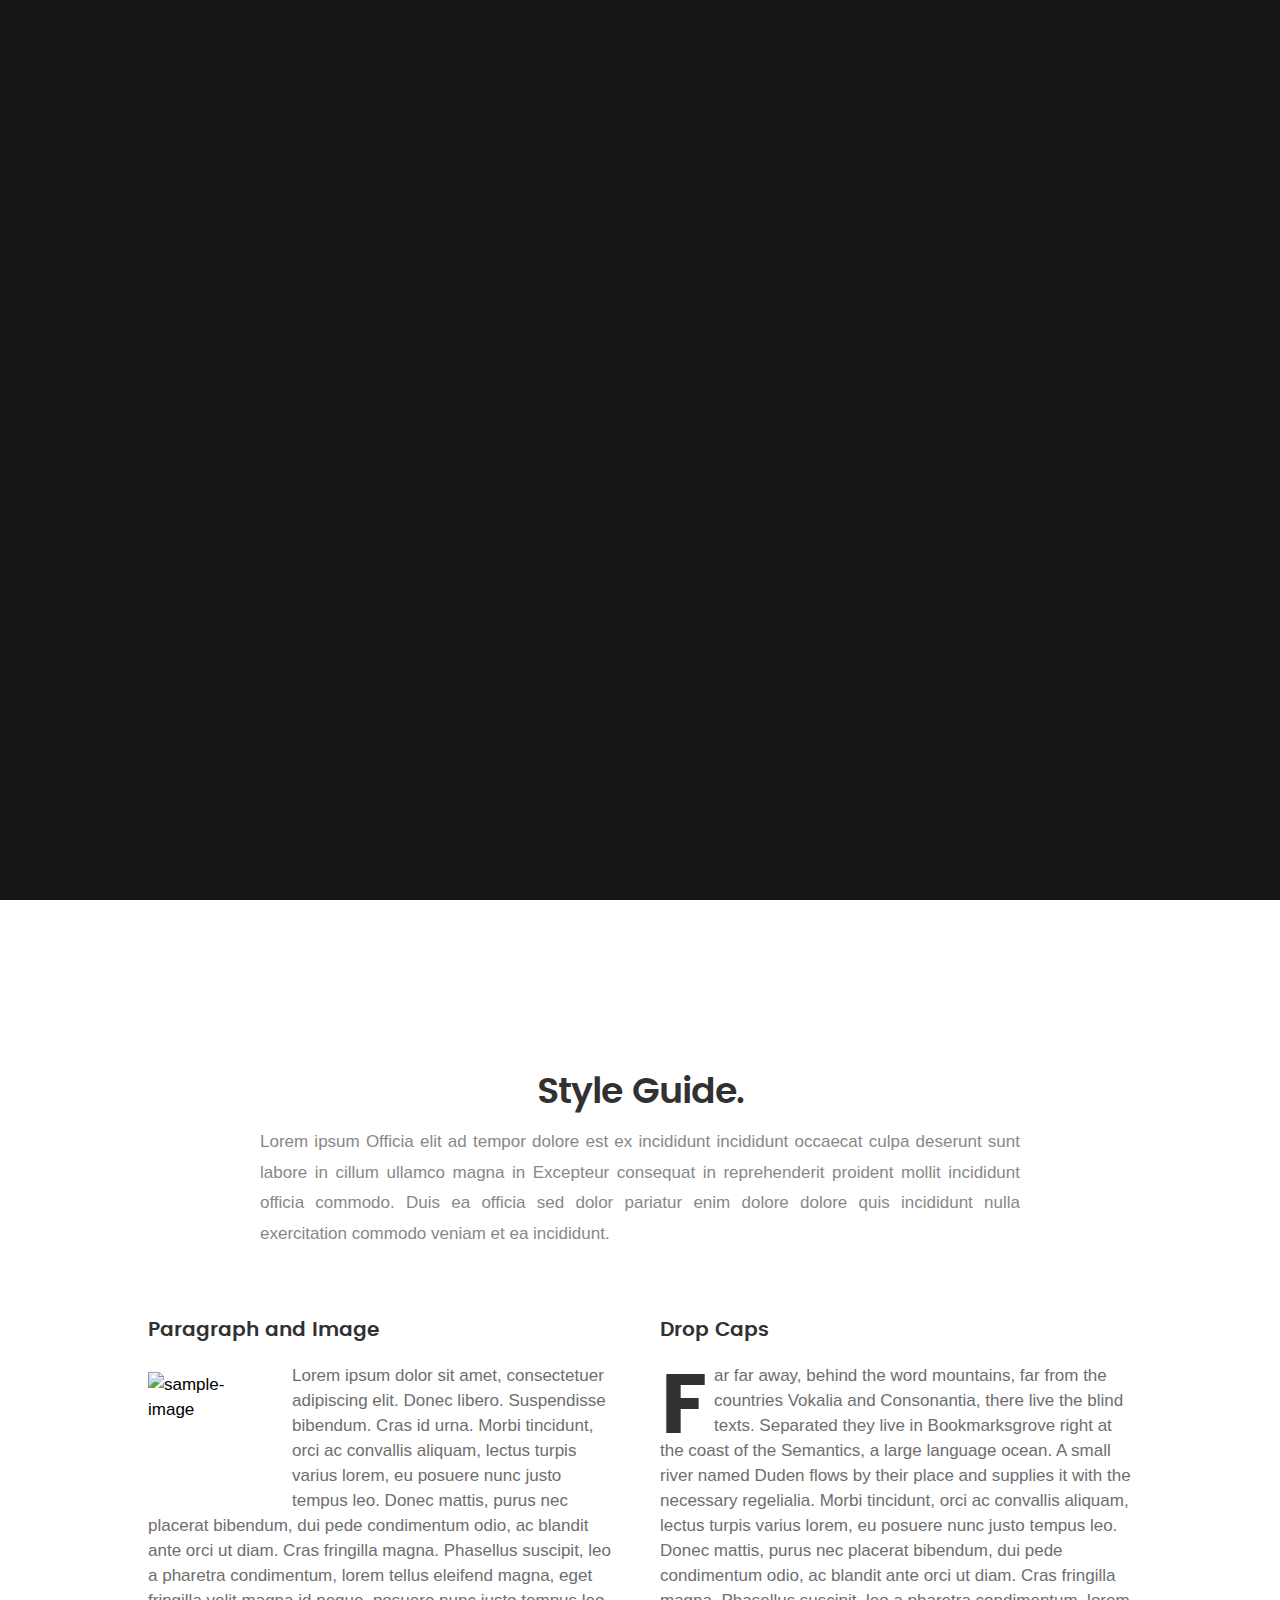
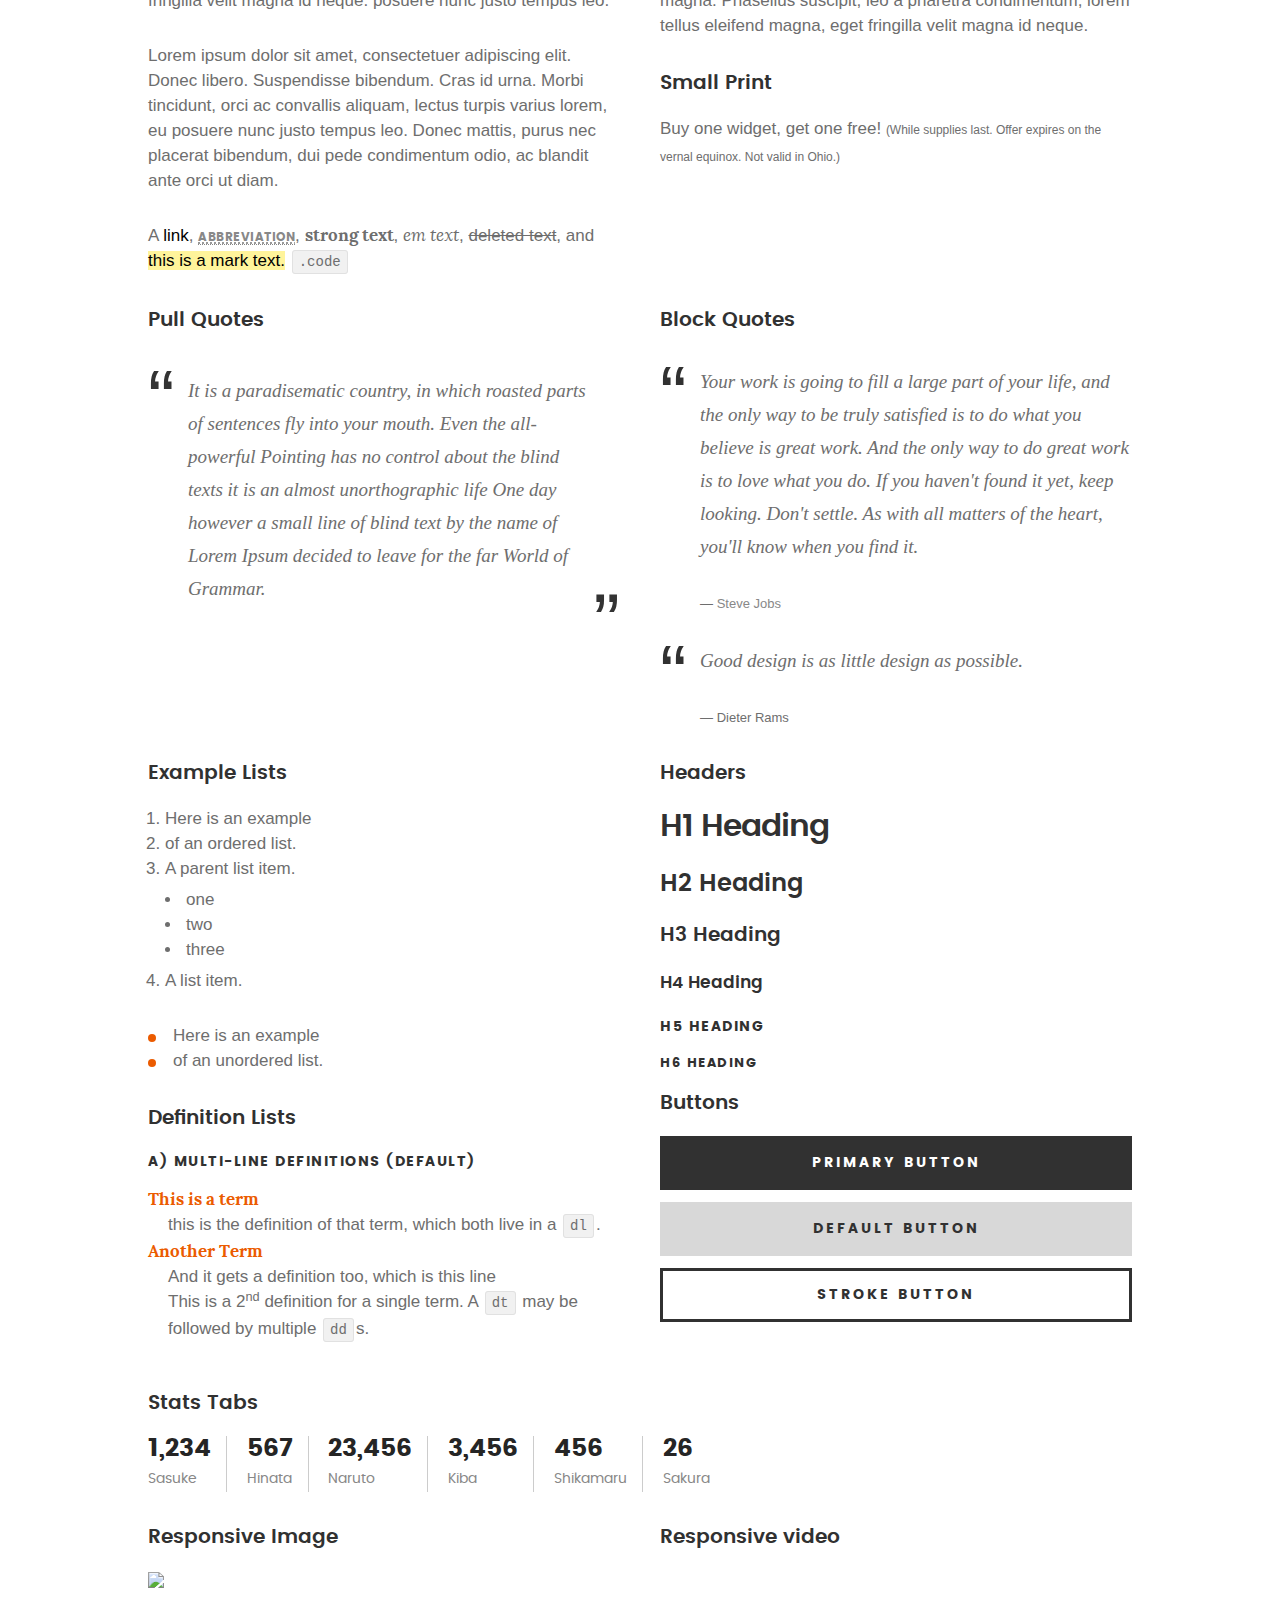
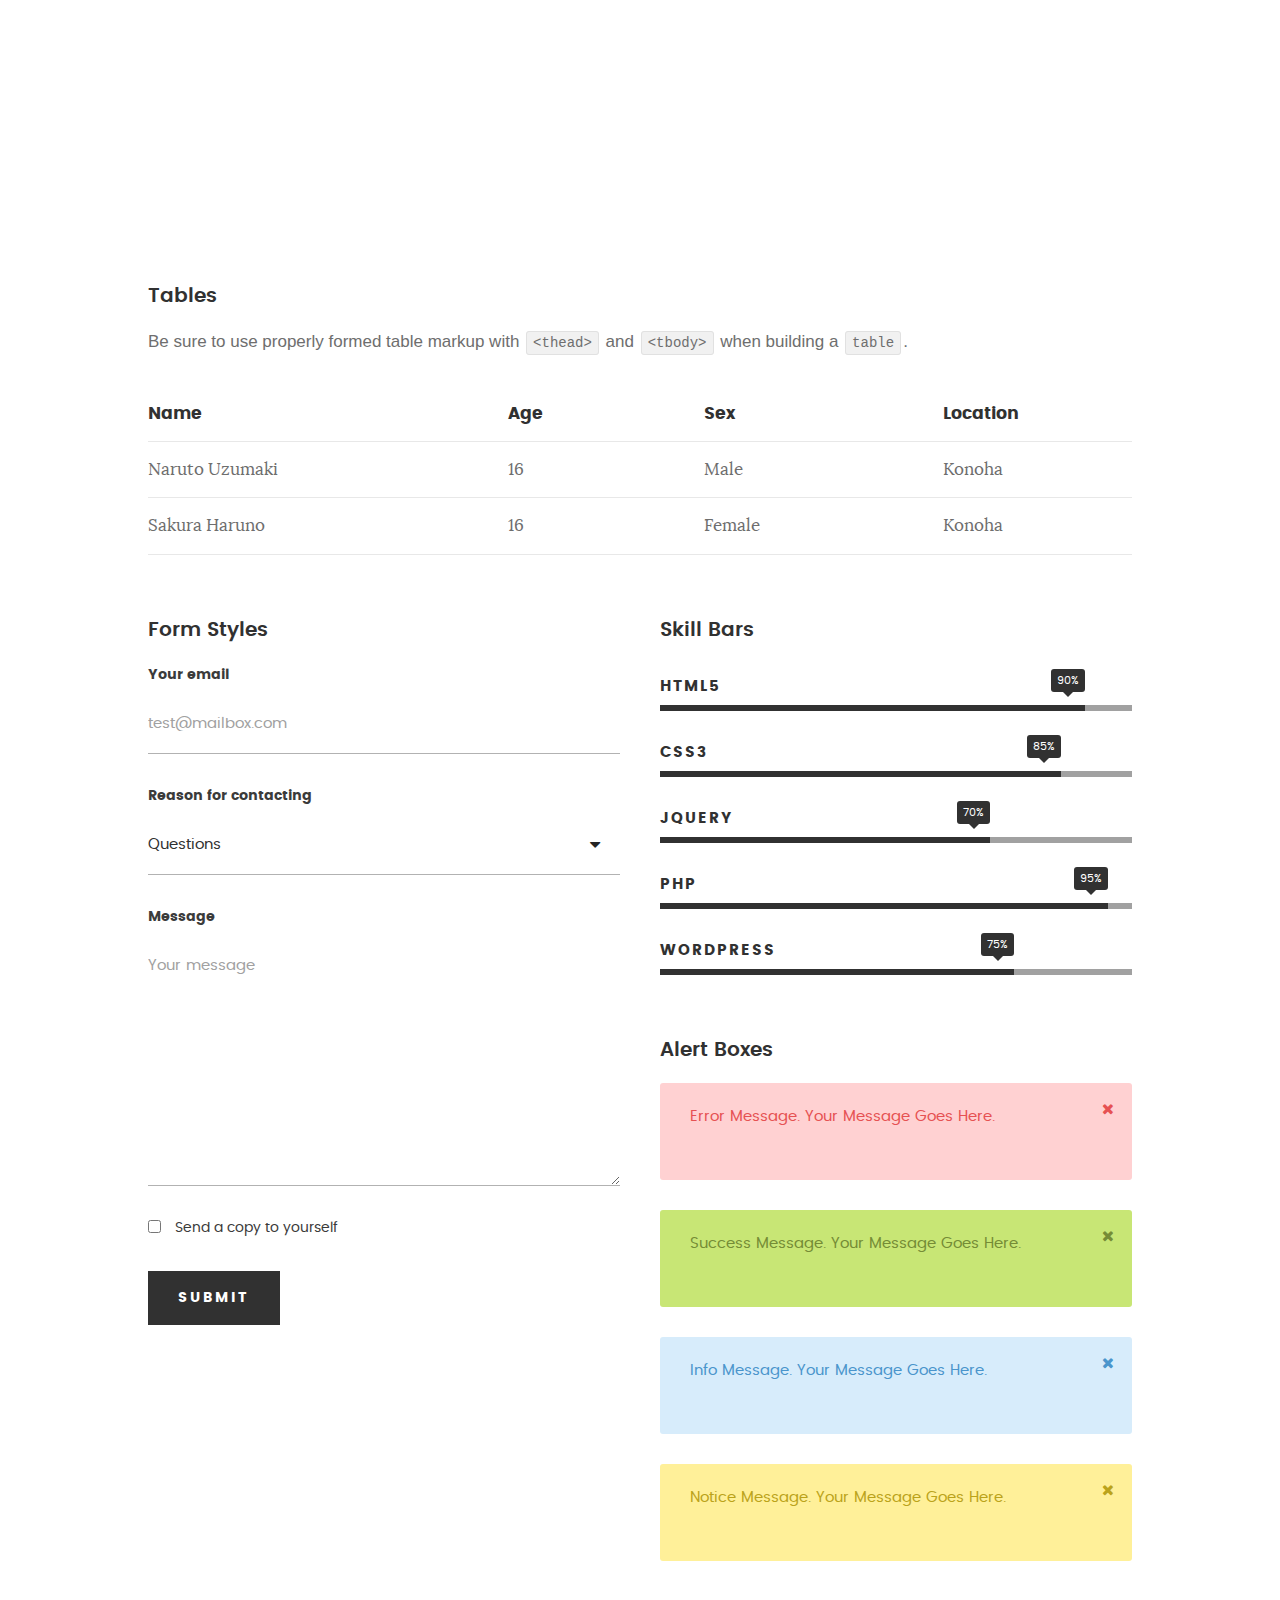
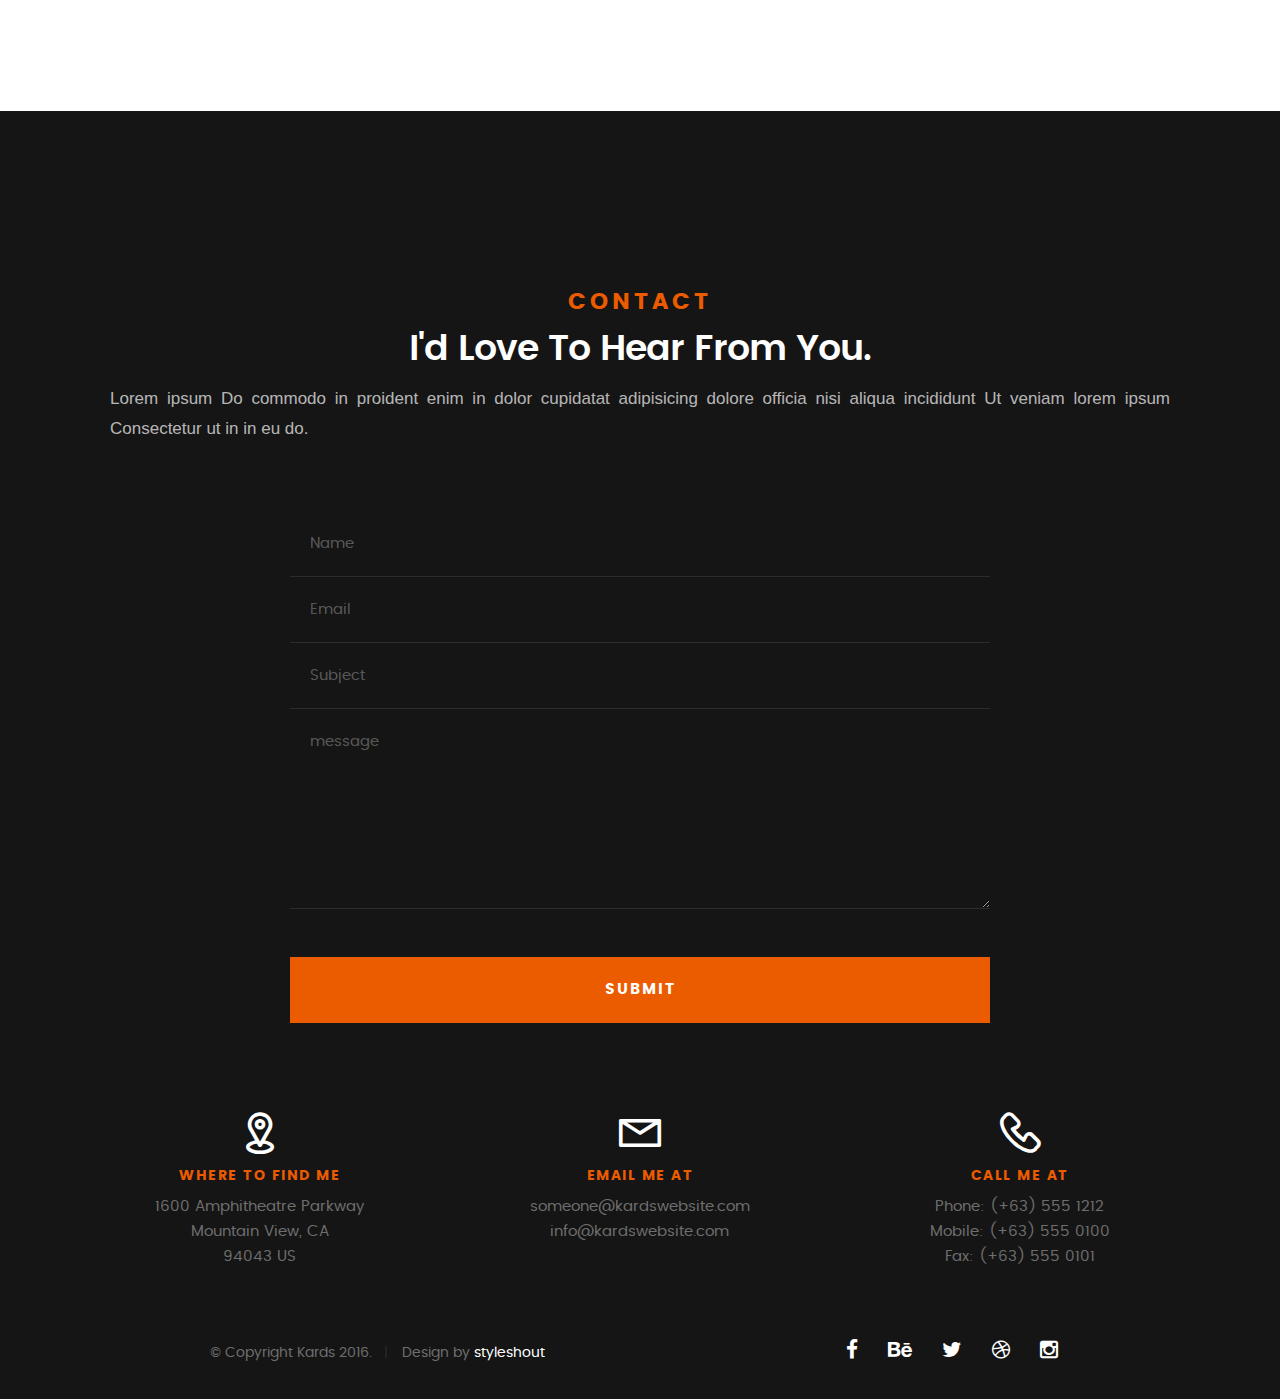
==== commit 71e3a36a: "feat: added education labels" ====
--- a/styles.html
+++ b/styles.html
@@ -41,10 +41,6 @@
    ================================================== -->
 	<script src="js/modernizr.js"></script>
 	<script src="js/pace.min.js"></script>
-
-   <!-- favicons
-	================================================== -->
-	<link rel="icon" type="image/png" href="favicon.png">
 
 </head>
 
--- a/css/base.css
+++ b/css/base.css
@@ -392,7 +392,7 @@
  * -------------------------------------------------------------------
  */
 .row {
-	width: 94%;
+	width: 100%;
 	max-width: 1140px;
 	margin: 0 auto;
 }
@@ -481,7 +481,6 @@
 .col-twelve,
 .col-full {
 	width: 100%;
-        margin-top: 64px;
 }
 
 
--- a/css/main.css
+++ b/css/main.css
@@ -19,11 +19,14 @@
  *  11. about
  *  12. resume
  *  13. portfolio
+ *	13b. Education
  *  14. call-to-action section
  *  15. services
  *  16. stats
  *  17. contact
  *  18. footer
+ *  19. Scroll Snap Container
+ *  20. Timeline Styles
  *
  * ===================================================================
  */
@@ -71,9 +74,9 @@
 }
 body {
 	background: #151515;
-	font-family: "lora-regular", serif;
+	font-family: -apple-system, BlinkMacSystemFont, "Segoe UI", Roboto, Oxygen-Sans, Ubuntu, Cantarell, "Helvetica Neue", sans-serif;
 	font-size: 1.7rem;
-	line-height: 3rem;
+	line-height: 2.5rem;
 	color: #6e6e6e;
 }
 
@@ -90,10 +93,12 @@
 	transition: all 0.3s ease-in-out;
 }
 a:hover, a:focus, a:active {
-	color: #FF0077;
+	color: #EB5B00;
 	outline: 0;
 }
-
+#email:hover {
+	color: #EB5B00 !important; /* or orange if you want */
+  }
 /**
  * ===================================================================
  * 03. typography & general theme styles - (_document-setup.scss)
@@ -153,10 +158,9 @@
 	margin: 0;
 }
 p.lead {
-	font-family: "lora-regular", serif;
-	font-size: 2rem;
 	line-height: 1.8;
 	color: #888888;
+	text-align: justify;
 }
 @media only screen and (max-width:768px) {
 	p.lead {
@@ -165,7 +169,7 @@
 }
 em, i, strong, b {
 	font-size: 1.7rem;
-	line-height: 3rem;
+	line-height: inherit;
 	font-style: normal;
 	font-weight: normal;
 }
@@ -301,7 +305,7 @@
 	width: 8px;
 	height: 8px;
 	border-radius: 50%;
-	background: #FF0077;
+	background: #EB5B00;
 	position: absolute;
 	left: -17px;
 	top: 11px;
@@ -309,7 +313,7 @@
 }
 dt {
 	margin: 0;
-	color: #FF0077;
+	color: #EB5B00;
 }
 dd {
 	margin: 0 0 0 2rem;
@@ -429,7 +433,7 @@
 	display: none;
 }
 .pace .pace-progress {
-	background: #FF0077;
+	background: #EB5B00;
 	position: fixed;
 	z-index: 900;
 	top: 0;
@@ -472,7 +476,7 @@
 	border-top: 11px solid rgba(255, 255, 255, 0.1);
 	border-right: 11px solid rgba(255, 255, 255, 0.1);
 	border-bottom: 11px solid rgba(255, 255, 255, 0.1);
-	border-left: 11px solid #FF0077;
+	border-left: 11px solid #EB5B00;
 	-webkit-animation: load 1.1s infinite linear;
 	animation: load 1.1s infinite linear;
 	display: block;
@@ -594,8 +598,8 @@
 input[type="password"]:focus,
 textarea:focus,
 select:focus {
-	color: #cc005f;
-	border-bottom: 1px solid #FF0077;
+	color: #EB5B00;
+	border-bottom: 1px solid #EB5B00;
 }
 label, legend {
 	font-family: "poppins-bold", sans-serif;
@@ -736,8 +740,8 @@
 	line-height: 5.4rem !important;
 }
 button.stroke:hover, .button.stroke:hover {
-	border: 3px solid #FF0077;
-	color: #FF0077;
+	border: 3px solid #EB5B00;
+	color: #EB5B00;
 }
 button::-moz-focus-inner, input::-moz-focus-inner {
 	border: 0;
@@ -904,7 +908,7 @@
  */
 .stats-tabs {
 	padding: 0;
-	margin: 3rem 0;
+	margin:  0;
 }
 .stats-tabs li {
 	display: inline-block;
@@ -925,7 +929,7 @@
 	color: #252525;
 }
 .stats-tabs li a:hover {
-	color: #FF0077;
+	color: #EB5B00;
 }
 .stats-tabs li a em {
 	display: block;
@@ -1026,12 +1030,13 @@
 	color: #7d7d7d;
 }
 .section-intro {
-	max-width: 900px;
+	max-width: 1100px;
 	margin-left: auto;
 	margin-right: auto;
 	text-align: center;
 	margin-bottom: 3.6rem;
 	position: relative;
+	padding-top: 5rem;
 }
 .section-intro h1 {
 	font-family: "poppins-semibold", serif;
@@ -1041,8 +1046,8 @@
 	margin-bottom: 1.2rem;
 }
 .section-intro h5 {
-	color: #FF0077;
-	font-size: 1.6rem;
+	color: #EB5B00;
+	font-size: 2.3rem;
 	line-height: 1.875;
 	margin-bottom: 0.3rem;
 	letter-spacing: .4rem;
@@ -1084,22 +1089,22 @@
  * -------------------------------------------------------------------
  */
 header {
-	position: fixed;
-	width: 100%;
+	position: absolute;
 	min-height: 66px;
 	z-index: 600;
 }
 header .row {
 	position: relative;
 	min-height: 66px;
+	width: fit-content;
 }
 header .top-bar {
-	display: block;
-	background: #000000;
+	position: relative;
+	display: block;
+	background: transparent;
 	min-width: 220px;
 	min-height: 66px;
-	position: absolute;
-	left: 90px;
+	left: 0px;
 	top: 0;
 }
 header .logo {
@@ -1119,8 +1124,10 @@
 	color: transparent;
 	width: 100px;
 	height: 15px;
-	background: url("../images/logo1.png") no-repeat center;
 	background-size: 100px 15px;
+}
+#header-row{
+	margin: 1rem;
 }
 
 /**
@@ -1138,23 +1145,23 @@
 }
 .menu-toggle span {
 	display: block;
-	background-color: #FF0077;
+	background-color: #EB5B00;
 	width: 24px;
 	height: 3px;
 	margin-top: -1.5px;
 	font: 0/0 a;
 	text-shadow: none;
 	color: transparent;
+	opacity: 0.35;
 	position: absolute;
 	right: 8px;
 	top: 50%;
 	bottom: auto;
 	left: auto;
-	-moz-transition: background 0.2s ease-in-out;
-	-o-transition: background 0.2s ease-in-out;
-	-webkit-transition: background 0.2s ease-in-out;
-	-ms-transition: background 0.2s ease-in-out;
 	transition: background 0.2s ease-in-out;
+}
+.menu-toggle:hover span{
+	opacity: 1;
 }
 .menu-toggle span::before, .menu-toggle span::after {
 	content: '';
@@ -1163,44 +1170,26 @@
 	background-color: inherit;
 	position: absolute;
 	left: 0;
-	-moz-transition-duration: 0.2s, 0.2s;
-	-o-transition-duration: 0.2s, 0.2s;
-	-webkit-transition-duration: 0.2s, 0.2s;
-	-ms-transition-duration: 0.2s, 0.2s;
 	transition-duration: 0.2s, 0.2s;
-	-moz-transition-delay: 0.2s, 0s;
-	-o-transition-delay: 0.2s, 0s;
-	-webkit-transition-delay: 0.2s, 0s;
-	-ms-transition-delay: 0.2s, 0s;
 	transition-delay: 0.2s, 0s;
 }
 .menu-toggle span::before {
 	top: -8px;
-	-moz-transition-property: top, transform;
-	-o-transition-property: top, transform;
-	-webkit-transition-property: top, transform;
-	-ms-transition-property: top, transform;
 	transition-property: top, transform;
 }
 .menu-toggle span::after {
 	bottom: -8px;
-	-moz-transition-property: bottom, transform;
-	-o-transition-property: bottom, transform;
-	-webkit-transition-property: bottom, transform;
-	-ms-transition-property: bottom, transform;
+	opacity: 1;
 	transition-property: bottom, transform;
 }
 
 /* is clicked */
 .menu-toggle.is-clicked span {
 	background-color: rgba(255, 0, 119, 0);
+	opacity: 1;
 }
 .menu-toggle.is-clicked span::before, .menu-toggle.is-clicked span::after {
-	background-color: #ff0077;
-	-moz-transition-delay: 0s, 0.2s;
-	-o-transition-delay: 0s, 0.2s;
-	-webkit-transition-delay: 0s, 0.2s;
-	-ms-transition-delay: 0s, 0.2s;
+	background-color: #EB5B00;
 	transition-delay: 0s, 0.2s;
 }
 .menu-toggle.is-clicked span::before {
@@ -1229,7 +1218,8 @@
 
 /* dropdown nav */
 .main-navigation {
-	background: #000000;
+	background: #0E0E0E;
+	opacity: 0.85;
 	padding: 24px 30px 42px;
 	margin: 0;
 	width: 100%;
@@ -1252,12 +1242,12 @@
 	border: none;
 }
 .main-navigation li a:hover {
-	color: #FF0077;
+	color: #EB5B00;
 	padding-left: 1rem;
 }
 .main-navigation li.current > a {
 	background: none;
-	color: #FF0077;
+	color: #EB5B00;
 }
 
 /**
@@ -1267,22 +1257,22 @@
  */
 @media only screen and (max-width:1024px) {
 	header .top-bar {
-		left: 60px;
+		left: 0px;
 	}
 }
 @media only screen and (max-width:768px) {
 	header .top-bar {
-		left: 50px;
+		left: 0px;
 	}
 }
 @media only screen and (max-width:600px) {
 	header .top-bar {
-		left: 35px;
+		left: 0px;
 	}
 }
 @media only screen and (max-width:400px) {
 	header .top-bar {
-		left: 25px;
+		left: 0px;
 	}
 }
 
@@ -1337,7 +1327,7 @@
 	text-shadow: 0 0 20px rgba(0, 0, 0, 0.5);
 }
 .intro-content h5 {
-	color: #cc005f;
+	color: #EB5B00;
 	font-family: "poppins-bold", sans-serif;
 	font-size: 2.3rem;
 	line-height: 1.565;
@@ -1384,7 +1374,7 @@
 	letter-spacing: .25rem;
 }
 .intro-content .button:hover, .intro-content .button:focus {
-	border-color: #cc005f;
+	border-color: #EB5B00;
 }
 .intro-content .button::after {
 	display: inline-block;
@@ -1415,9 +1405,14 @@
 .intro-social li a, .intro-social li a:visited {
 	color: #FFFFFF;
 }
-.intro-social li a:hover, .intro-social li a:focus {
-	color: #cc005f;
-}
+.intro-social li a i {
+	transition: color 0.5s ease;
+}
+.intro-social li a:hover .fa-linkedin { color: #0a66c2; }
+.intro-social li a:hover .fa-github { color:#EB5B00 }
+.intro-social li a:hover .fa-instagram { color: #E1306C; }
+.intro-social li a:hover .fa-coffee { color: brown; }
+.intro-social li a:hover .fa-youtube-play { color: red; }
 
 /**
  * responsive:
@@ -1491,11 +1486,18 @@
  */
 #about {
 	background: #FFFFFF;
-	padding-top: 12rem;
-	padding-bottom: 15rem;
-}
+	min-height: 100vh; /* fallback */
+	height: auto;
+	scroll-snap-align: start;
+	/* min-height: calc(var(--vh, 1vh) * 100); instead of height */
+	width: 100%;
+}
+#about-start {
+	padding-top: 5rem;
+}
+
 #about .section-intro {
-	margin-bottom: 3rem;
+	margin-bottom: 0rem;
 }
 
 .intro-info {
@@ -1510,24 +1512,27 @@
 	margin: 0rem 5 0 50;
 	float: left;
 	margin-right: 30px;
+	margin-bottom: 30px;
 }
 .intro-info .lead {
-	text-align: left;
 	padding-left: 15rem;
 	color: black;
+	font-size: 1.7rem;
 }
 
 .about-content {
 	position: relative;
 	text-align: left;
-	max-width: 850px;
-	margin-bottom: 3.6rem;
+	max-width: 1100px;
+	margin-top: 3rem;
+	margin-bottom: 3rem;
 }
 .about-content h3 {
 	font-family: "poppins-bold", sans-serif;
 	font-size: 1.8rem;
 	text-transform: uppercase;
 	letter-spacing: .25rem;
+	text-align: center;
 }
 .about-content .info-list {
 	list-style: none;
@@ -1558,6 +1563,13 @@
 
 .button-section {
 	text-align: center;
+	max-width: 1100px;
+	display: flex;
+    justify-content: center;
+    align-items: center;
+    flex-wrap: wrap;
+    gap: 2rem;
+	padding-bottom: 3rem;
 }
 .button-section .button {
 	width: 250px;
@@ -1584,9 +1596,6 @@
 	}
 	.intro-info .lead {
 		padding-left: 11rem;
-	}
-	.about-content h3 {
-		text-align: center;
 	}
 	.about-content .info-list, .about-content .skill-bars {
 		margin-bottom: 4.2rem;
@@ -1623,24 +1632,28 @@
  * -------------------------------------------------------------------
  */
 #resume {
-	padding-top: 12rem;
-	padding-bottom: 12rem;
+	background-color: #FFFFFF;
+	height: 100vh;
+	width: 100%;
+	overflow-y: auto;
 }
 
 #resume .resume-header {
 	text-align: center;
 }
 #resume .resume-header h2 {
-	color: #FF0077;
+	color: #EB5B00;
 }
 
 #resume .resume-timeline {
-	max-width: 980px;
+	margin-left: auto;
+	margin-right: auto;
+	max-width: 900px;
 }
 #resume .timeline-wrap {
 	position: relative;
-	margin-top: 1.5rem;
-	margin-bottom: 6rem;
+	margin-top: 4.2em;
+	margin-bottom: 1rem;
 }
 #resume .timeline-wrap::before {
 	content: "";
@@ -1796,6 +1809,164 @@
  * Popup Modal - (_layout.scss)
  * ------------------------------------------------------------------
  */
+#portfolio {
+	background-color: #FFFFFF;
+	height: 100vh;
+	width: 100%;
+	overflow-y: auto;
+}
+.portfolio-content {
+	align-items: center;
+	position: relative;
+	text-align: left;
+	max-width: 1100px;
+	margin-top: 3rem;
+	margin-bottom: 3rem;
+}
+.portfolio-centered {
+	position: relative;
+	height: 100%;
+	display: flex;
+	flex-direction: row;
+	flex-wrap: wrap;
+}
+.portfolio-centered .col-six{
+	margin-top: 2rem;
+	margin-bottom: 2rem;
+}
+.portfolio-centered:before,
+.portfolio-centered:after {
+	content: " ";
+	display: table;
+}
+.portfolio-centered:after {
+	clear: both;
+}
+.portfolio-centered:before,
+.portfolio-centered:after {
+	content: " ";
+	display: table;
+}
+.portfolio-centered:after {
+	clear: both;
+}
+.portfolio-centered:before {
+	content: "";
+	position: absolute;
+}
+.portfolio-centered .portfolio-entry {
+	position: relative;
+	clear: both;
+	height: 100%; /* make this the largest size possible for the row */
+	margin-top: 1rem;
+	margin-bottom: 1rem;
+}
+.portfolio-centered .portfolio-inner {
+	height: inherit;
+}
+
+.portfolio-centered .portfolio-entry-inner {
+	position: relative;
+	margin-left: -20px;
+}
+.portfolio-centered .portfolio-label {
+	display: flex;
+	flex-direction: column;
+	justify-content: space-between;
+	position: relative;
+	background: #EEEEEE;
+	color: black;
+	padding: 2rem;
+	background-clip: padding-box;
+	border-radius: 10px;	
+	transition: 0.5s;
+	height: inherit;
+}
+.portfolio-centered .portfolio-label:hover{
+	box-shadow: 0 8px 8px rgba(0, 0, 0, 0.15); /* Floating effect */
+}
+.portfolio-centered .portfolio-label:after {
+	content: "";
+	display: block;
+	position: absolute;
+	width: 0;
+	height: 0;
+	border-style: solid;
+	border-width: 9px 9px 9px 0;
+	border-color: transparent;
+	left: 0;
+	top: 10px;
+	margin-left: -9px;
+}
+.portfolio-centered .portfolio-label p + p {
+	margin-top: 0px;
+}
+.portfolio-centered .portfolio-label h2 {
+	display: flex;
+	justify-content: space-between;
+	text-align: left;
+	margin-bottom: 0px;
+	font-size: 20px;
+	font-weight: 500;
+
+}
+.portfolio-centered .portfolio-sublabel {
+	display: flex;
+	justify-content: space-between;
+	align-items: center;
+	text-align: left;
+	font-weight: 500;
+	margin: 0 0px 10px;
+	font-size: 12px;
+	font-style: italic;
+	vertical-align: top;
+}
+.portfolio-centered .portfolio-text {
+	display: block;
+	text-align: justify;
+	margin-bottom: 1rem;
+	font-size: 13px;
+	color: #000;
+	opacity: 0.6;
+	line-height: 2rem;
+}
+
+.portfolio-centered .portfolio-text ul{
+	margin-bottom: 0%;
+	line-height: 1;
+}
+
+.portfolio-text b {
+	font-family: inherit;
+	font-weight: bold;
+	font-size: inherit;
+}
+
+.portfolio-centered .portfolio-label div {
+	margin-top: 5px;
+}
+.portfolio-centered .portfolio-label h2 span {
+	font-size: 12px;
+	font-style: italic;
+	font-weight: 100;
+}
+.portfolio-tag{
+	display: inline-block;
+    min-width: 10px;
+    padding: 3px 7px;
+    font-size: 12px;
+    color: #EB5B00;
+    line-height: 1;
+    vertical-align: middle;
+    white-space: nowrap;
+    text-align: center;
+    border-radius: 10px;
+	border: 1px solid #EB5B00 ;
+}
+.portfolio-tag:hover{
+	background-color: #EB5B00;
+	color: white;
+}
 .popup-modal {
 	max-width: 550px;
 	background: #FFFFFF;
@@ -1850,17 +2021,13 @@
 	text-align: center;
 	float: left;
 	width: 50%;
-	-moz-transition: all 0.3s ease-in-out;
-	-o-transition: all 0.3s ease-in-out;
-	-webkit-transition: all 0.3s ease-in-out;
-	-ms-transition: all 0.3s ease-in-out;
 	transition: all 0.3s ease-in-out;
 }
 .popup-modal .link-box a:first-child {
 	border-right: 1px solid rgba(200, 200, 200, 0.1);
 }
 .popup-modal .link-box a:hover {
-	background: #cc005f;
+	background: #EB5B00;
 	border: none;
 }
 @media only screen and (max-width:600px) {
@@ -1869,6 +2036,109 @@
 		margin: 0 20px;
 	}
 }
+
+
+/* 
+ *	13b. Education
+ * ------------------------------------------------------------------
+ */
+
+#edu {
+	background-color: #FFFFFF;
+	height: 100vh;
+	width: 100%;
+	overflow-y: auto;
+}
+.edu-centered {
+	display: flex;
+	position: relative;
+	width: 100%;
+	max-width: 1100px;
+	height: 100px;
+}
+#edu-timeline{
+	display: block;
+	margin: 0 auto;
+}
+.row.edu-content{
+	max-width: 1100px;
+	margin-top: 8rem;
+}
+.edu-content .col-twelve{
+	margin-top: 5rem;
+}
+.edu-label{
+	margin: 5rem;
+	position: relative;
+	background: #EEEEEE;
+	color: black;
+	padding: 1.5em;
+	background-clip: padding-box;
+	border-radius: 10px;
+}
+.edu-label h2{
+	display: flex;
+	justify-content: space-between;
+	margin-bottom: 0px;
+}
+.edu-label h2 span{
+	font-size: 12px;
+	font-style: italic;
+	font-weight: 100;
+}
+.edu-sublabel{
+	display: flex;
+	justify-content: space-between;
+	align-items: center;
+	text-align: left;
+	font-weight: 500;
+	margin: 0 0px 30px;
+	font-size: 12px;
+	font-style: italic;
+	vertical-align: top;
+}
+.edu-text ul{
+	margin: 0;
+}
+.edu-text ul li{
+	margin-bottom: 1.5rem;
+}
+#edu-icon-row{
+	position: absolute;
+	display: flex;
+	justify-content: space-between;
+	width: 100%;
+	height: inherit;
+}
+.icon-overlay{
+	position: absolute;
+	font-size: 2rem;
+	color: white;
+	background-color: black;
+	box-shadow: 0 0 0 5px #f2f3f7;
+	transform: translate(-50%, -50%);
+	height: 40px;
+	width: 40px;
+	border-radius: 50%;
+	display: flex;
+	justify-content: center;
+	align-items: center;
+	opacity: 0.4;
+	transition: 0.5s ease;
+}
+.icon-overlay.highlight{
+	opacity: 1;
+	box-shadow: 0 0 0 5px #EB5B00;
+}
+.icon-overlay:hover{
+	opacity: 1;
+}
+/* These are percentage-based for responsiveness */
+.icon-1 { left: 12.5%; top: -5%; }   /* ~125/1000 */
+.icon-2 { left: 37.5%; top: 105%; }   /* ~375/1000 */
+.icon-3 { left: 62.5%; top: -5%; }   /* ~625/1000 */
+.icon-4 { left: 87.5%; top: 105%; }   /* ~875/1000 */
+
 
 /**
  * transition effect for modal popup - (_layout.scss)
@@ -2007,7 +2277,7 @@
 	color: white;
 }
 #services .section-intro h5 {
-	color: #FF0077;
+	color: #EB5B00;
 }
 #services .section-intro p {
 	color: rgba(255, 255, 255, 0.7);
@@ -2029,7 +2299,7 @@
 }
 .services-list .icon i {
 	font-size: 5.4rem;
-	color: #FF0077;
+	color: #EB5B00;
 }
 .services-list h3 {
 	color: #FFFFFF;
@@ -2057,7 +2327,7 @@
 	background: #FFFFFF;
 }
 .owl-theme .owl-controls .owl-page.active span {
-	background: #FF0077;
+	background: #EB5B00;
 }
 
 
@@ -2143,7 +2413,7 @@
 	color: white;
 }
 #contact .section-intro h5 {
-	color: #FF0077;
+	color: #EB5B00;
 }
 #contact .section-intro p {
 	color: rgba(255, 255, 255, 0.7);
@@ -2196,7 +2466,7 @@
 	padding: 0 2rem;
 	margin: 0;
 	color: #FFFFFF;
-	background: #FF0077;
+	background: #EB5B00;
 }
 #contact form .form-field label::after {
 	position: absolute;
@@ -2205,7 +2475,7 @@
 	margin-top: -6px;
 	border-top: 5px solid transparent;
 	border-bottom: 5px solid transparent;
-	border-right: 5px solid #FF0077;
+	border-right: 5px solid #EB5B00;
 	content: "";
 }
 #contact input[type="text"],
@@ -2227,7 +2497,7 @@
 #contact input[type="text"]:focus,
 #contact input[type="password"]:focus,
 #contact input[type="email"]:focus {
-	border-color: #FF0077;
+	border-color: #EB5B00;
 	color: #FFFFFF;
 }
 #contact textarea {
@@ -2235,7 +2505,7 @@
 	padding: 1.8rem 2rem;
 }
 #contact textarea:focus {
-	border-color: #FF0077;
+	border-color: #EB5B00;
 	color: #FFFFFF;
 }
 #contact button.submitform {
@@ -2247,11 +2517,11 @@
 	padding: 0 3rem;
 	margin-top: 4.8rem;
 	width: 100%;
-	background: #FF0077;
+	background: #EB5B00;
 	color: #FFFFFF;
 }
 #contact button.submitform:hover, #contact button.submitform:focus {
-	background: #cc005f;
+	background: #EB5B00;
 }
 #message-warning, #message-success {
 	display: none;
@@ -2265,7 +2535,7 @@
 	color: #fa0003;
 }
 #message-success {
-	color: #FF0077;
+	color: #EB5B00;
 }
 #message-warning i, #message-success i {
 	margin-right: 10px;
@@ -2298,20 +2568,35 @@
 	font-family: "poppins-regular", sans-serif;
 	font-size: 1.5rem;
 	text-align: center;
+	transition: 0.5s;
+}
+.contact-info .col-three{
+	padding: 2rem;
+}
+.contact-info a{
+	color: #6e6e6e;
+}
+.contact-info a:hover{
+	color: #EB5B00;
+}
+.contact-info p{
+	margin-bottom: 0;
 }
 .contact-info .collapse {
 	padding: 0;
 }
 .contact-info .icon {
-	margin-bottom: 2.1rem;
+	margin-bottom: 0.5rem;
 }
 .contact-info .icon i {
 	font-size: 4.2rem;
 	color: #FFFFFF;
 }
 .contact-info h5 {
-	color: #FF0077;
-}
+	color: #EB5B00;
+	margin-bottom: 0.5rem;
+}
+
 
 
 /**
@@ -2385,7 +2670,7 @@
 	color: #FFFFFF;
 }
 footer a:hover, footer a:focus {
-	color: #FF0077;
+	color: #EB5B00;
 }
 footer .row {
 	max-width: 900px;
@@ -2464,7 +2749,7 @@
 	width: 6rem;
 	line-height: 6.6rem;
 	text-align: center;
-	background: #cc005f;
+	background: #EB5B00;
 	color: #FFFFFF;
 	text-align: center;
 	text-transform: uppercase;
@@ -2483,3 +2768,236 @@
 }
 
 /*# sourceMappingURL=main.css.map */
+
+/**
+ * ===================================================================
+ * 19. Scroll Snap Container
+ * -------------------------------------------------------------------
+ */
+ .scroll-wrapper {
+	scroll-snap-type: y mandatory;
+	overflow-y: scroll;
+	height: 100vh;
+	scroll-behavior: smooth;
+  }
+  
+  .scroll-wrapper section {
+	scroll-snap-align: start;
+  }
+
+/* =======================================================
+   20. Timeline Styles
+   ======================================================= */
+
+.timeline-centered {
+	position: relative;
+	margin-bottom: 30px;
+}
+.timeline-centered:before,
+.timeline-centered:after {
+	content: " ";
+	display: table;
+}
+.timeline-centered:after {
+	clear: both;
+}
+.timeline-centered:before,
+.timeline-centered:after {
+	content: " ";
+	display: table;
+}
+.timeline-centered:after {
+	clear: both;
+}
+.timeline-centered:before {
+	content: "";
+	position: absolute;
+	display: block;
+	width: 4px;
+	background: #EB5B00;
+	top: 20px;
+	bottom: 20px;
+	margin-left: 29px;
+}
+.timeline-centered .timeline-entry {
+	position: relative;
+	margin-top: 5px;
+	margin-left: 30px;
+	margin-bottom: 10px;
+	clear: both;
+}
+.timeline-centered .timeline-entry .timeline-entry-inner {
+	position: relative;
+	margin-left: -20px;
+}
+.timeline-centered .timeline-entry .timeline-entry-inner .timeline-icon {
+	display: block;
+	width: 40px;
+	height: 40px;
+	background: black;
+	color: white;
+	border-radius: 50%;
+	text-align: center;
+	box-shadow: 0 0 0 5px #f2f3f7;
+	line-height: 40px;
+	float: left;
+}
+
+.timeline-centered .timeline-entry .timeline-entry-inner .timeline-icon.color-none {
+	background: #fff;
+	width: 20px;
+	height: 20px;
+	margin-left: 10px;
+}
+.timeline-centered .timeline-entry .timeline-entry-inner .timeline-label {
+	position: relative;
+	background: #EEEEEE;
+	color: black;
+	padding: 1.5em;
+	padding-bottom: 0.5em;
+	margin-left: 60px;
+	background-clip: padding-box;
+	border-radius: 10px;
+}
+.timeline-centered .timeline-entry .timeline-entry-inner .timeline-label:after {
+	content: "";
+	display: block;
+	position: absolute;
+	width: 0;
+	height: 0;
+	border-style: solid;
+	border-width: 9px 9px 9px 0;
+	border-color: transparent;
+	left: 0;
+	top: 10px;
+	margin-left: -9px;
+}
+.timeline-centered .timeline-entry .timeline-entry-inner .timeline-label p + p {
+	margin-top: 0px;
+}
+.timeline-centered .timeline-entry .timeline-entry-inner .timeline-label h2 {
+	display: flex;
+	justify-content: space-between;
+	text-align: left;
+	margin-bottom: 0px;
+	font-size: 20px;
+	font-weight: 500;
+
+}
+.timeline-centered .timeline-entry .timeline-entry-inner .timeline-label .timeline-sublabel {
+	display: flex;
+	justify-content: space-between;
+	align-items: center;
+	text-align: left;
+	font-weight: 500;
+	margin: 0 0px 10px;
+	font-size: 12px;
+	font-style: italic;
+	vertical-align: top;
+}
+.timeline-centered .timeline-entry .timeline-entry-inner .timeline-label .timeline-text {
+	display: block;
+	text-align: justify;
+	margin-bottom: 0px;
+	font-size: 13px;
+	color: #000;
+	opacity: 0.6;
+}
+
+.timeline-centered .timeline-entry .timeline-entry-inner .timeline-label .timeline-text ul{
+	margin-bottom: 1rem;
+}
+
+.timeline-text b {
+	font-family: inherit;
+	font-weight: bold;
+	font-size: inherit;
+}
+
+.timeline-centered .timeline-entry .timeline-entry-inner .timeline-label div {
+	margin-top: 5px;
+}
+.timeline-centered .timeline-entry .timeline-entry-inner .timeline-label h2 span {
+	font-size: 12px;
+	font-style: italic;
+	font-weight: 100;
+}
+.timeline-tag{
+	display: inline-block;
+    min-width: 10px;
+    padding: 3px 7px;
+    font-size: 12px;
+    color: #EB5B00;
+    line-height: 1;
+    vertical-align: middle;
+    white-space: nowrap;
+    text-align: center;
+    border-radius: 10px;
+	border: 1px solid #EB5B00 ;
+}
+.timeline-tag:hover{
+	background-color: #EB5B00;
+	color: white;
+}
+.tag-row{
+	display: flex;
+	justify-content: center;
+	margin-top: auto;
+	gap: 0.5rem;
+	flex-wrap: wrap;
+}
+
+/* ===================================================================
+ * 21. Timeline Horizontal
+ * -------------------------------------------------------------------
+ */
+.timeline-horizontal {
+	display: flex;
+	overflow-x: auto;
+	padding: 2rem 0;
+	position: relative;
+  }
+  
+  .timeline-horizontal::before {
+	content: none;
+  }
+  
+  .timeline-horizontal .timeline-entry {
+	position: relative;
+	flex: 0 0 auto;
+	width: 250px;
+	margin: 0 2rem;
+	text-align: center;
+  }
+  
+  .timeline-horizontal .timeline-entry-inner {
+	position: relative;
+	z-index: 2;
+  }
+  
+  .timeline-horizontal .timeline-label {
+	background: #EEEEEE;
+	border-radius: 10px;
+	padding: 1rem;
+	margin-bottom: 2rem;
+	display: inline-block;
+	position: relative;
+  }
+  
+  .timeline-horizontal .timeline-entry:nth-child(even) .timeline-label {
+	margin-top: 4rem;
+	margin-bottom: 0;
+  }
+  
+  .timeline-horizontal .timeline-icon {
+	background: black;
+	color: white;
+	width: 30px;
+	height: 30px;
+	line-height: 30px;
+	border-radius: 50%;
+	margin: 1rem auto;
+	z-index: 2;
+	position: relative;
+  }
+  
